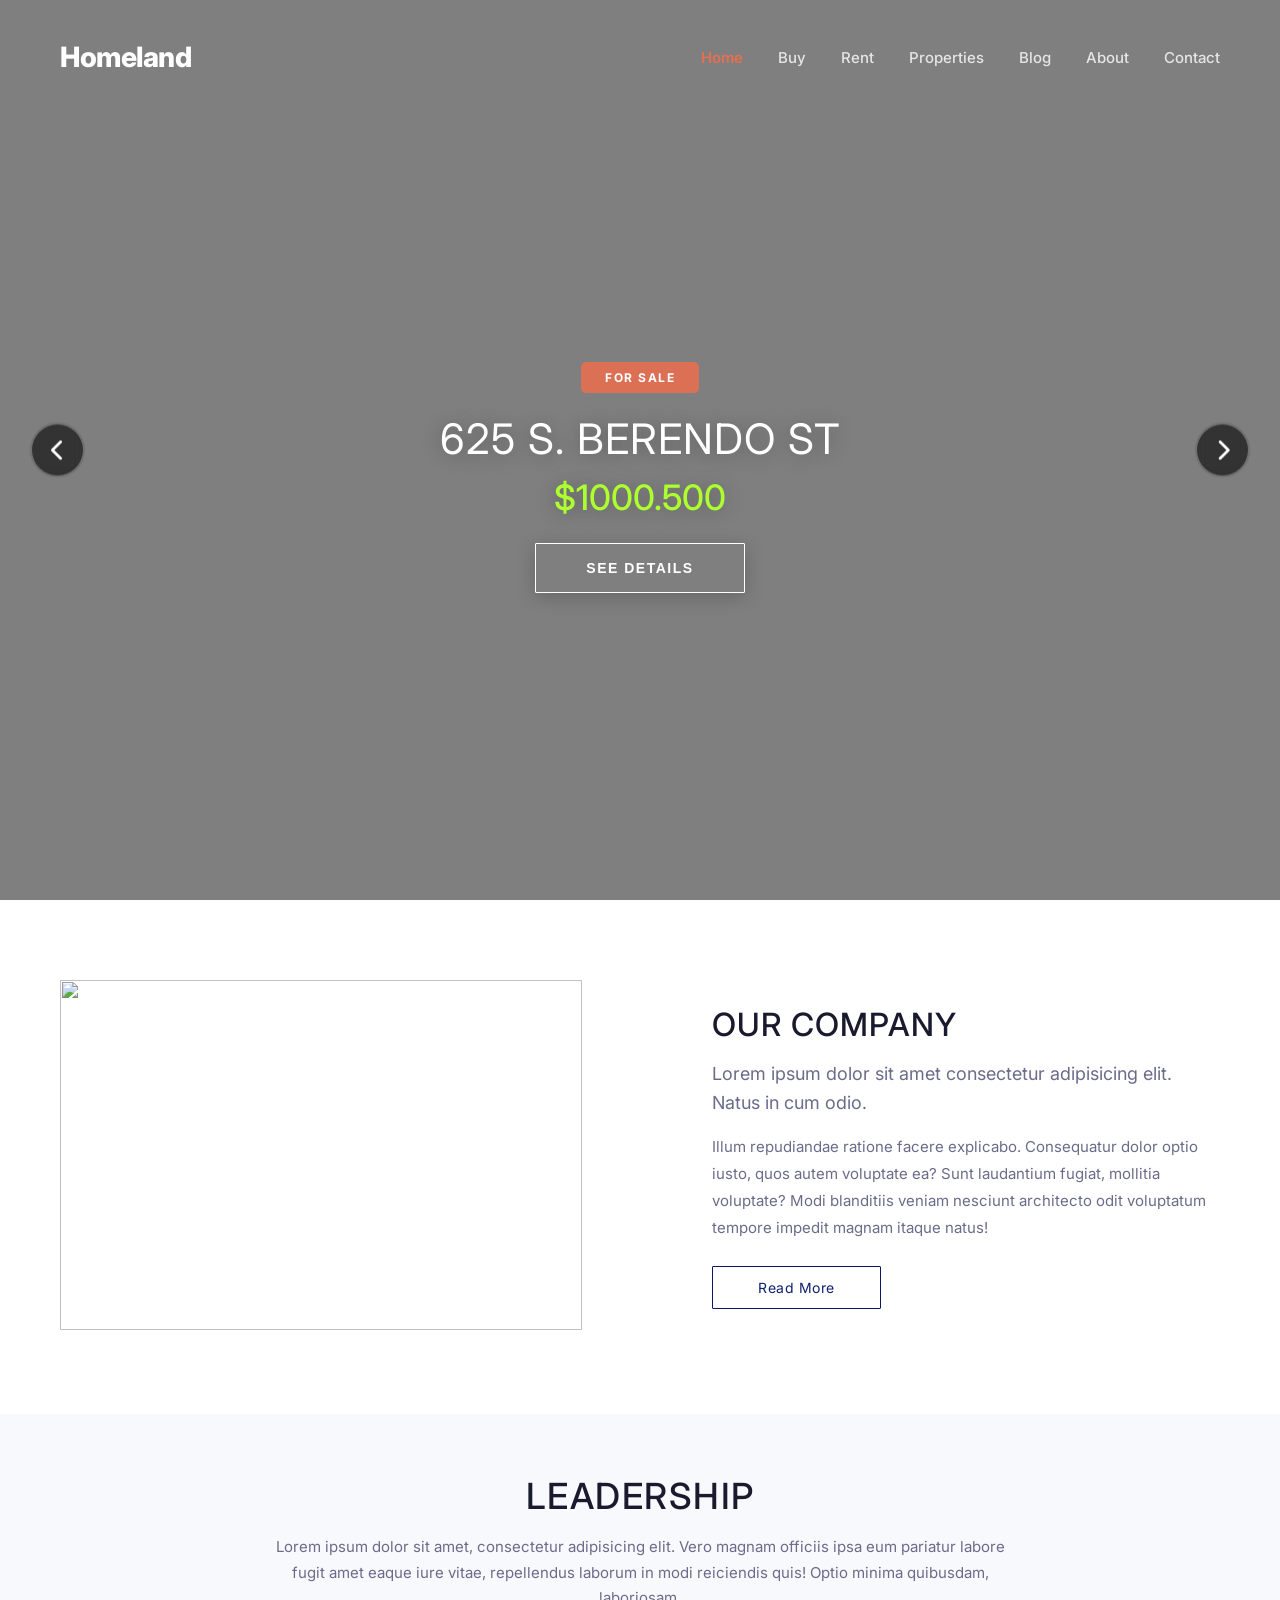
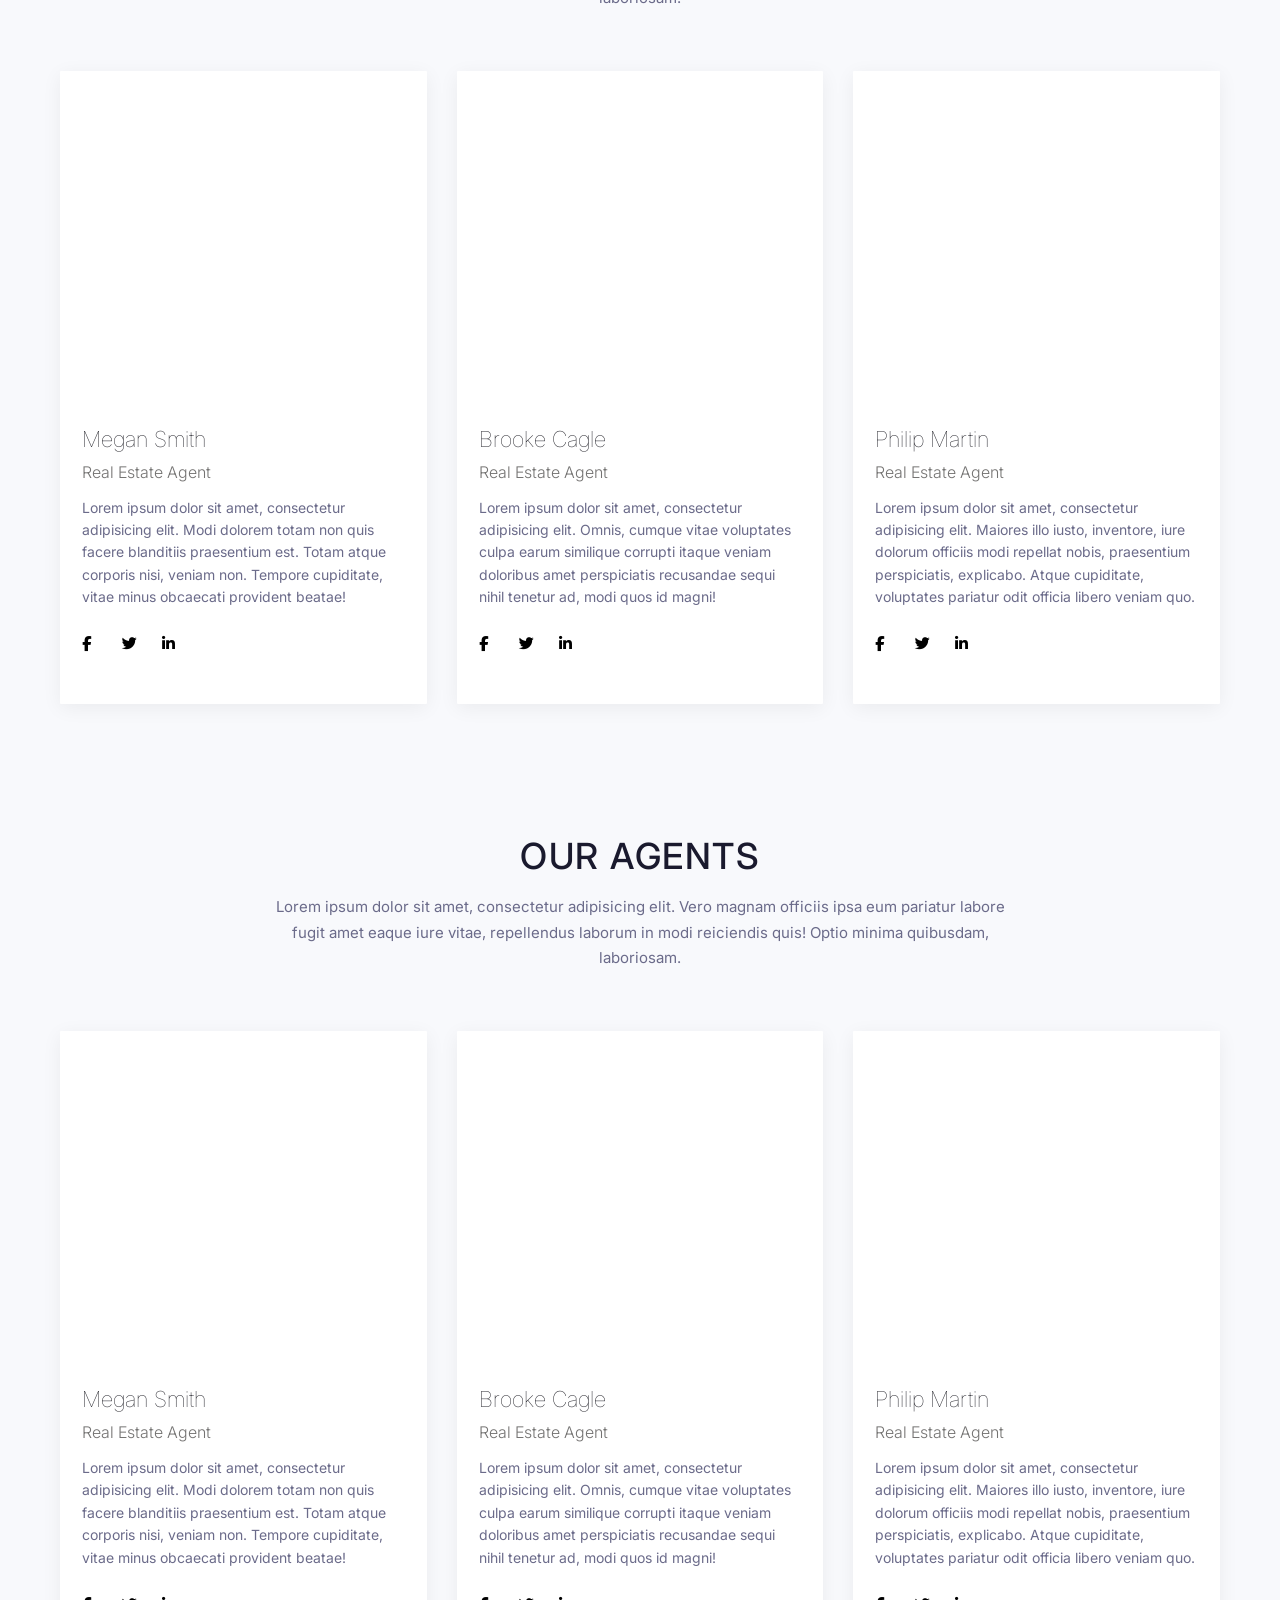
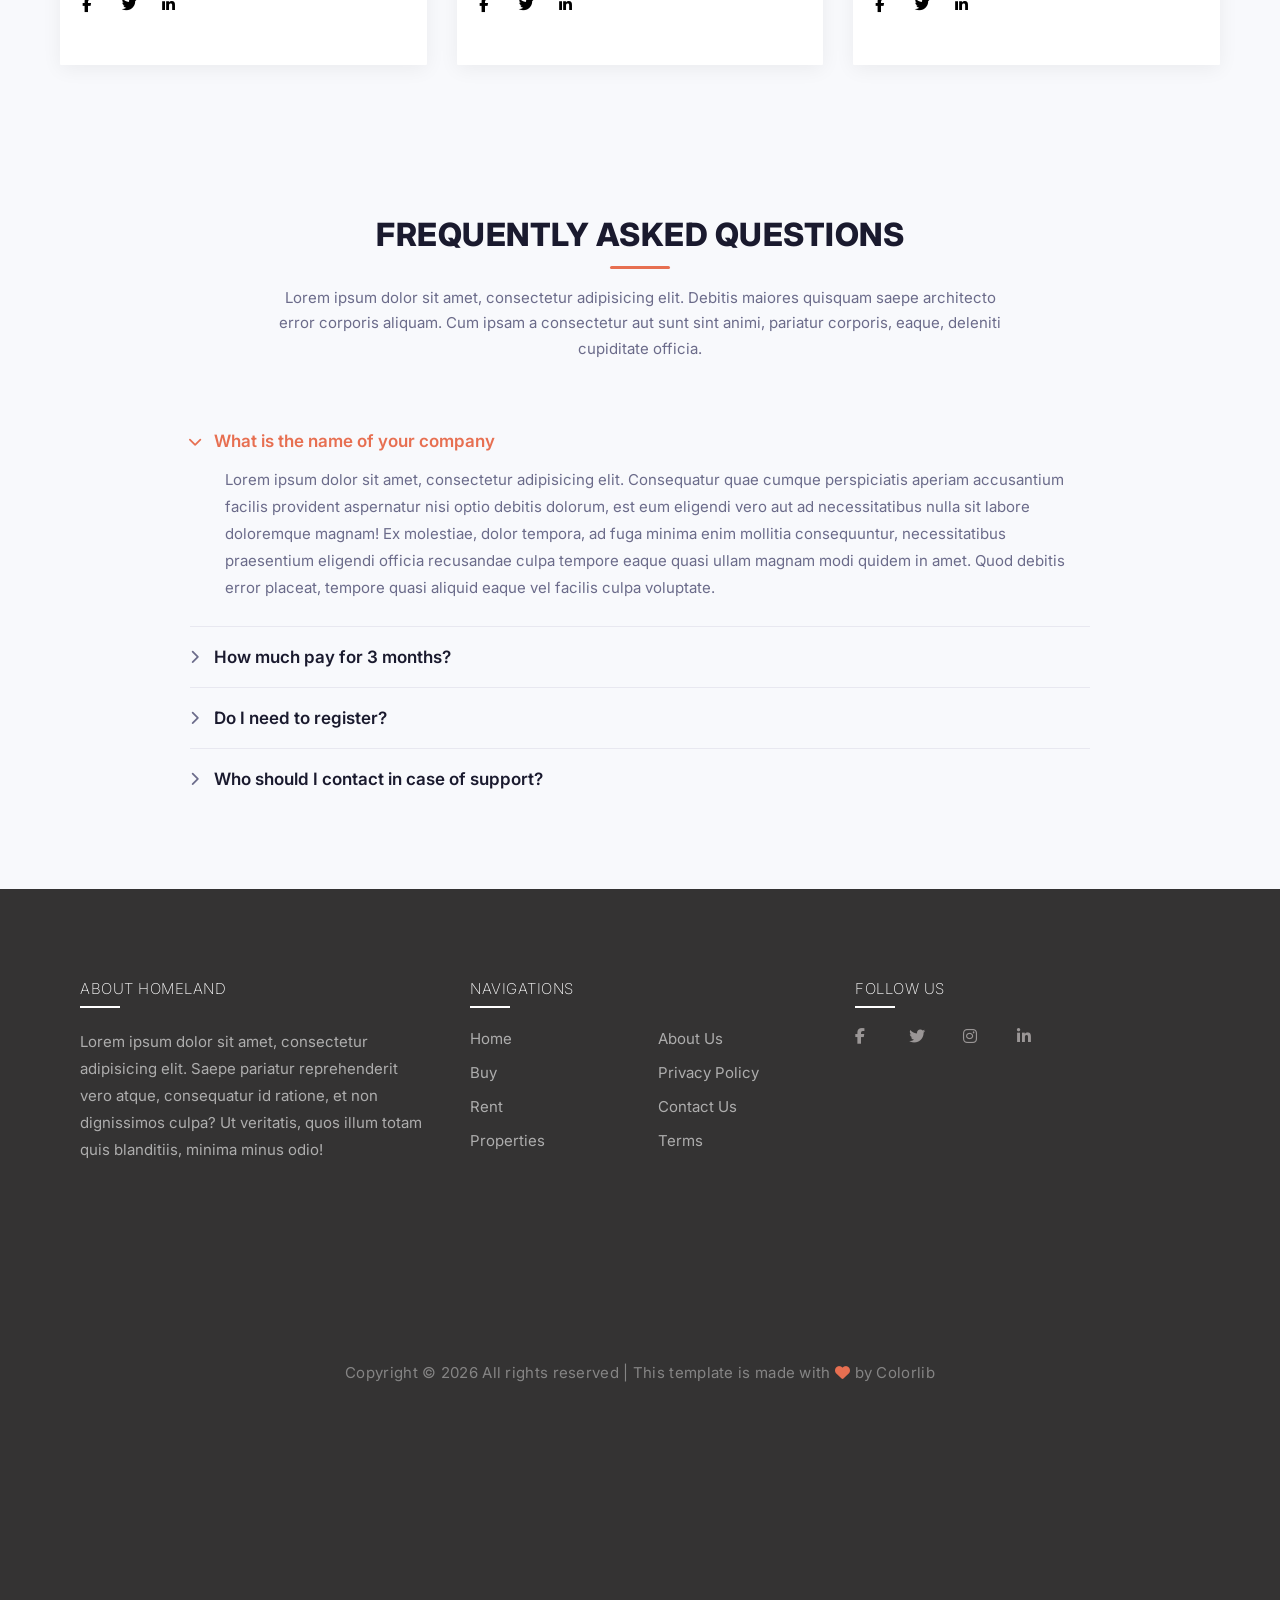
==== about.html @ 422b9abf "add more sections" ====
<!DOCTYPE html>
<html lang="en">

<head>
    <meta charset="UTF-8" />
    <meta name="viewport" content="width=device-width, initial-scale=1.0" />
    <title>Homeland</title>
    <!-- Font Awesome -->
    <link rel="stylesheet" href="https://cdnjs.cloudflare.com/ajax/libs/font-awesome/6.5.0/css/all.min.css" />
    <!-- Google Fonts -->
    <link href="https://fonts.googleapis.com/css2?family=Inter:wght@400;500;600;700;800;900&display=swap"
        rel="stylesheet" />
    <link rel="stylesheet" href="homeland.css" />
</head>

<body>

    <!-- ===== HERO SECTION WITH BACKGROUND IMAGE ===== -->
    <section class="hero-section" id="heroSection">
        <!-- Navigation -->
        <header>
            <div class="logo">Homeland</div>
            <nav>
                <a href="index.html" class="active">Home</a>
                <a href="buy.html">Buy</a>
                <a href="rent.html">Rent</a>
                <a href="properties.html">Properties</a>
                <a href="blog.html">Blog</a>
                <a href="about.html">About</a>
                <a href="contact.html">Contact</a>
            </nav>
        </header>

        <!-- Property Details - Centered on Image -->
        <div class="hero-content">
            <div class="property-details">
                <div class="property-tag for-sale" id="propertyTag">FOR SALE</div>
                <h2 class="property-address" id="propertyAddress">625 S. BERENDO ST</h2>
                <div class="property-price" id="propertyPrice">$1000.500</div>
                <button class="btn-detail">SEE DETAILS</button>
            </div>
        </div>

        <!-- Navigation Arrows -->
        <button class="arrow-btn left-arrow" id="prevBtn">
            <i class="fa-solid fa-chevron-left"></i>
        </button>
        <button class="arrow-btn right-arrow" id="nextBtn">
            <i class="fa-solid fa-chevron-right"></i>
        </button>
    </section>

    <!-- ===== OUR COMPANY SECTION ===== -->
    <section class="company-section">
        <div class="company-container">
            <div class="company-wrapper">
                <!-- Left Side - Image -->
                <div class="company-image">
                    <img src="https://preview.colorlib.com/theme/homeland/images/about.jpg">
                </div>

                <!-- Right Side - Content -->
                <div class="company-content">
                    <h2>OUR COMPANY</h2>
                    <p class="company-subtext">Lorem ipsum dolor sit amet consectetur adipisicing elit. Natus in cum
                        odio.</p>
                    <p class="company-description">Illum repudiandae ratione facere explicabo. Consequatur dolor optio
                        iusto, quos autem voluptate ea? Sunt laudantium fugiat, mollitia voluptate? Modi blanditiis
                        veniam nesciunt architecto odit voluptatum tempore impedit magnam itaque natus!</p>
                    <a href="#" class="read-more-btn">Read More</a>
                </div>
            </div>
        </div>
    </section>

    <!-- ===== OUR AGENTS SECTION ===== -->
    <section class="agents-section">
        <div class="agents-container">
            <div class="agents-header">
                <h2>LEADERSHIP</h2>
                <p>Lorem ipsum dolor sit amet, consectetur adipisicing elit. Vero magnam officiis ipsa eum pariatur
                    labore fugit amet eaque iure vitae, repellendus laborum in modi reiciendis quis! Optio minima
                    quibusdam, laboriosam.</p>
            </div>

            <div class="agents-grid">
                <!-- Agent 1 - Megan Smith -->
                <div class="agent-card">
                    <div class="agent-image"
                        style="background-image: url('https://preview.colorlib.com/theme/homeland/images/person_1.jpg');">
                    </div>
                    <div class="agent-info">
                        <h3>Megan Smith</h3>
                        <p class="agent-title">Real Estate Agent</p>
                        <p class="agent-description">Lorem ipsum dolor sit amet, consectetur adipisicing elit. Modi
                            dolorem totam non quis facere blanditiis praesentium est. Totam atque corporis nisi, veniam
                            non. Tempore cupiditate, vitae minus obcaecati provident beatae!</p>
                        <div class="agent-social">
                            <a href="#"><i class="fa-brands fa-facebook-f"></i></a>
                            <a href="#"><i class="fa-brands fa-twitter"></i></a>
                            <a href="#"><i class="fa-brands fa-linkedin-in"></i></a>

                        </div>
                    </div>
                </div>

                <!-- Agent 2 - Brooke Cagle -->
                <div class="agent-card">
                    <div class="agent-image"
                        style="background-image: url('https://preview.colorlib.com/theme/homeland/images/person_2.jpg');">
                    </div>
                    <div class="agent-info">
                        <h3>Brooke Cagle</h3>
                        <p class="agent-title">Real Estate Agent</p>
                        <p class="agent-description">Lorem ipsum dolor sit amet, consectetur adipisicing elit. Omnis,
                            cumque vitae voluptates culpa earum similique corrupti itaque veniam doloribus amet
                            perspiciatis recusandae sequi nihil tenetur ad, modi quos id magni!</p>
                        <div class="agent-social">
                            <a href="#"><i class="fa-brands fa-facebook-f"></i></a>
                            <a href="#"><i class="fa-brands fa-twitter"></i></a>
                            <a href="#"><i class="fa-brands fa-linkedin-in"></i></a>

                        </div>
                    </div>
                </div>

                <!-- Agent 3 - Philip Martin -->
                <div class="agent-card">
                    <div class="agent-image"
                        style="background-image: url('https://preview.colorlib.com/theme/homeland/images/person_3.jpg');">
                    </div>
                    <div class="agent-info">
                        <h3>Philip Martin</h3>
                        <p class="agent-title">Real Estate Agent</p>
                        <p class="agent-description">Lorem ipsum dolor sit amet, consectetur adipisicing elit. Maiores
                            illo iusto, inventore, iure dolorum officiis modi repellat nobis, praesentium perspiciatis,
                            explicabo. Atque cupiditate, voluptates pariatur odit officia libero veniam quo.</p>
                        <div class="agent-social">
                            <a href="#"><i class="fa-brands fa-facebook-f"></i></a>
                            <a href="#"><i class="fa-brands fa-twitter"></i></a>
                            <a href="#"><i class="fa-brands fa-linkedin-in"></i></a>

                        </div>
                    </div>
                </div>
            </div>
        </div>
    </section>


    <!-- ===== OUR AGENTS SECTION ===== -->
    <section class="agents-section">
        <div class="agents-container">
            <div class="agents-header">
                <h2>OUR AGENTS</h2>
                <p>Lorem ipsum dolor sit amet, consectetur adipisicing elit. Vero magnam officiis ipsa eum pariatur
                    labore fugit amet eaque iure vitae, repellendus laborum in modi reiciendis quis! Optio minima
                    quibusdam, laboriosam.</p>
            </div>

            <div class="agents-grid">
                <!-- Agent 1 - Megan Smith -->
                <div class="agent-card">
                    <div class="agent-image"
                        style="background-image: url('https://preview.colorlib.com/theme/homeland/images/person_4.jpg');">
                    </div>
                    <div class="agent-info">
                        <h3>Megan Smith</h3>
                        <p class="agent-title">Real Estate Agent</p>
                        <p class="agent-description">Lorem ipsum dolor sit amet, consectetur adipisicing elit. Modi
                            dolorem totam non quis facere blanditiis praesentium est. Totam atque corporis nisi, veniam
                            non. Tempore cupiditate, vitae minus obcaecati provident beatae!</p>
                        <div class="agent-social">
                            <a href="#"><i class="fa-brands fa-facebook-f"></i></a>
                            <a href="#"><i class="fa-brands fa-twitter"></i></a>
                            <a href="#"><i class="fa-brands fa-linkedin-in"></i></a>

                        </div>
                    </div>
                </div>

                <!-- Agent 2 - Brooke Cagle -->
                <div class="agent-card">
                    <div class="agent-image"
                        style="background-image: url('https://preview.colorlib.com/theme/homeland/images/person_5.jpg');">
                    </div>
                    <div class="agent-info">
                        <h3>Brooke Cagle</h3>
                        <p class="agent-title">Real Estate Agent</p>
                        <p class="agent-description">Lorem ipsum dolor sit amet, consectetur adipisicing elit. Omnis,
                            cumque vitae voluptates culpa earum similique corrupti itaque veniam doloribus amet
                            perspiciatis recusandae sequi nihil tenetur ad, modi quos id magni!</p>
                        <div class="agent-social">
                            <a href="#"><i class="fa-brands fa-facebook-f"></i></a>
                            <a href="#"><i class="fa-brands fa-twitter"></i></a>
                            <a href="#"><i class="fa-brands fa-linkedin-in"></i></a>

                        </div>
                    </div>
                </div>

                <!-- Agent 3 - Philip Martin -->
                <div class="agent-card">
                    <div class="agent-image"
                        style="background-image: url('https://preview.colorlib.com/theme/homeland/images/person_2.jpg');">
                    </div>
                    <div class="agent-info">
                        <h3>Philip Martin</h3>
                        <p class="agent-title">Real Estate Agent</p>
                        <p class="agent-description">Lorem ipsum dolor sit amet, consectetur adipisicing elit. Maiores
                            illo iusto, inventore, iure dolorum officiis modi repellat nobis, praesentium perspiciatis,
                            explicabo. Atque cupiditate, voluptates pariatur odit officia libero veniam quo.</p>
                        <div class="agent-social">
                            <a href="#"><i class="fa-brands fa-facebook-f"></i></a>
                            <a href="#"><i class="fa-brands fa-twitter"></i></a>
                            <a href="#"><i class="fa-brands fa-linkedin-in"></i></a>

                        </div>
                    </div>
                </div>
            </div>
        </div>
    </section>

    <!-- ===== FAQ SECTION ===== -->
<section class="faq-section">
    <div class="faq-container">
        <div class="faq-header">
            <h2>FREQUENTLY ASKED QUESTIONS</h2>
            <p>Lorem ipsum dolor sit amet, consectetur adipisicing elit. Debitis maiores quisquam saepe architecto error corporis aliquam. Cum ipsam a consectetur aut sunt sint animi, pariatur corporis, eaque, deleniti cupiditate officia.</p>
        </div>

        <div class="faq-content">
            <!-- FAQ Item 1 -->
            <div class="faq-item active">
                <div class="faq-question" onclick="toggleFAQ(this)">
                    <span class="faq-icon"><i class="fa-solid fa-chevron-right"></i></span>
                    <h3>What is the name of your company</h3>
                </div>
                <div class="faq-answer">
                    <p>Lorem ipsum dolor sit amet, consectetur adipisicing elit. Consequatur quae cumque perspiciatis aperiam accusantium facilis provident aspernatur nisi optio debitis dolorum, est eum eligendi vero aut ad necessitatibus nulla sit labore doloremque magnam! Ex molestiae, dolor tempora, ad fuga minima enim mollitia consequuntur, necessitatibus praesentium eligendi officia recusandae culpa tempore eaque quasi ullam magnam modi quidem in amet. Quod debitis error placeat, tempore quasi aliquid eaque vel facilis culpa voluptate.</p>
                </div>
            </div>

            <!-- FAQ Item 2 -->
            <div class="faq-item">
                <div class="faq-question" onclick="toggleFAQ(this)">
                    <span class="faq-icon"><i class="fa-solid fa-chevron-right"></i></span>
                    <h3>How much pay for 3 months?</h3>
                </div>
                <div class="faq-answer">
                    <p>Lorem ipsum dolor sit amet, consectetur adipisicing elit. Consequatur quae cumque perspiciatis aperiam accusantium facilis provident aspernatur nisi optio debitis dolorum, est eum eligendi vero aut ad necessitatibus nulla sit labore doloremque magnam!</p>
                </div>
            </div>

            <!-- FAQ Item 3 -->
            <div class="faq-item">
                <div class="faq-question" onclick="toggleFAQ(this)">
                    <span class="faq-icon"><i class="fa-solid fa-chevron-right"></i></span>
                    <h3>Do I need to register?</h3>
                </div>
                <div class="faq-answer">
                    <p>Lorem ipsum dolor sit amet, consectetur adipisicing elit. Consequatur quae cumque perspiciatis aperiam accusantium facilis provident aspernatur nisi optio debitis dolorum, est eum eligendi vero aut ad necessitatibus nulla sit labore doloremque magnam!</p>
                </div>
            </div>

            <!-- FAQ Item 4 -->
            <div class="faq-item">
                <div class="faq-question" onclick="toggleFAQ(this)">
                    <span class="faq-icon"><i class="fa-solid fa-chevron-right"></i></span>
                    <h3>Who should I contact in case of support?</h3>
                </div>
                <div class="faq-answer">
                    <p>Lorem ipsum dolor sit amet, consectetur adipisicing elit. Consequatur quae cumque perspiciatis aperiam accusantium facilis provident aspernatur nisi optio debitis dolorum, est eum eligendi vero aut ad necessitatibus nulla sit labore doloremque magnam!</p>
                </div>
            </div>
        </div>
    </div>
</section>

    <!-- ===== FOOTER SECTION ===== -->
    <footer class="footer-section">
        <div class="footer-container">
            <div class="footer-grid">
                <!-- Column 1 - ABOUT HOMELAND -->
                <div class="footer-col">
                    <h3>ABOUT HOMELAND</h3>
                    <div class="heading-line"></div>
                    <p>Lorem ipsum dolor sit amet, consectetur<br>
                        adipisicing elit. Saepe pariatur reprehenderit<br>
                        vero atque, consequatur id ratione, et non<br>
                        dignissimos culpa? Ut veritatis, quos illum totam<br>
                        quis blanditiis, minima minus odio!</p>
                </div>

                <!-- Column 2 - NAVIGATIONS -->
                <div class="footer-col">
                    <h3>NAVIGATIONS</h3>
                    <div class="heading-line"></div>
                    <ul class="footer-links">
                        <li><a href="#">Home</a></li>
                        <li><a href="#">About Us</a></li>
                        <li><a href="#">Buy</a></li>
                        <li><a href="#">Privacy Policy</a></li>
                        <li><a href="#">Rent</a></li>
                        <li><a href="#">Contact Us</a></li>
                        <li><a href="#">Properties</a></li>
                        <li><a href="#">Terms</a></li>
                    </ul>
                </div>

                <!-- Column 3 - FOLLOW US -->
                <div class="footer-col">
                    <h3>FOLLOW US</h3>
                    <div class="heading-line"></div>
                    <div class="footer-social">
                        <a href="#"><i class="fa-brands fa-facebook-f"></i></a>
                        <a href="#"><i class="fa-brands fa-twitter"></i></a>
                        <a href="#"><i class="fa-brands fa-instagram"></i></a>
                        <a href="#"><i class="fa-brands fa-linkedin-in"></i></a>
                    </div>
                </div>
            </div>

            <!-- Copyright -->
            <div class="footer-bottom">
                <p>Copyright &copy; 2026 All rights reserved | This template is made with <i
                        class="fa-solid fa-heart"></i> by Colorlib</p>
            </div>
        </div>
    </footer>

    <script src="homeland.js"></script>
</body>

</html>
---- homeland.css ----
/* ===== RESET ===== */
* {
    margin: 0;
    padding: 0;
    box-sizing: border-box;
}

body {
    font-family: 'Inter', sans-serif;
    color: #ffffff;
    overflow-x: hidden;
}

/* ===== HERO SECTION ===== */
.hero-section {
    width: 100%;
    min-height: 100vh;
    background-image: url('https://images.unsplash.com/photo-1600585154340-be6161a56a0c?w=1600&h=900&fit=crop');
    background-size: cover;
    background-position: center;
    background-repeat: no-repeat;
    position: relative;
    display: flex;
    flex-direction: column;
    padding: 30px 60px;
}

/* Dark overlay for better text visibility */
.hero-section::before {
    content: '';
    position: absolute;
    top: 0;
    left: 0;
    right: 0;
    bottom: 0;
    background: rgba(0, 0, 0, 0.5);
    z-index: 1;
}

/* ===== HEADER / NAVIGATION ===== */
header {
    display: flex;
    justify-content: space-between;
    align-items: center;
    position: relative;
    z-index: 2;
    padding: 10px 0;
}

.logo {
    font-size: 28px;
    font-weight: 800;
    color: #ffffff;
    letter-spacing: -0.5px;
}

nav {
    display: flex;
    gap: 35px;
}

nav a {
    text-decoration: none;
    color: #ffffff;
    font-size: 15px;
    font-weight: 500;
    transition: 0.3s;
    opacity: 0.8;
}

nav a:hover {
    opacity: 1;
    color: #e76f51;
}

nav a.active {
    opacity: 1;
    color: #e76f51;
    font-weight: 600;
}

/* ===== HERO CONTENT - Centered on Image ===== */
.hero-content {
    flex: 1;
    display: flex;
    align-items: center;
    justify-content: center;
    position: relative;
    z-index: 2;
    text-align: center;
}

.property-details {
    max-width: 700px;
    width: 100%;
    padding: 20px;
    animation: fadeInUp 0.6s ease-out;
}

@keyframes fadeInUp {
    from {
        opacity: 0;
        transform: translateY(30px);
    }
    to {
        opacity: 1;
        transform: translateY(0);
    }
}

.property-tag {
    display: inline-block;
    font-size: 12px;
    font-weight: 700;
    padding: 8px 24px;
    border-radius: 5px;
    letter-spacing: 1.5px;
    text-transform: uppercase;
    margin-bottom: 20px;
    background: rgba(231, 111, 81, 0.9);
    color: #ffffff;
}

.property-tag.for-sale {
    background: rgba(231, 111, 81, 0.9);
}

.property-tag.for-rent {
    background: rgba(42, 157, 143, 0.9);
}

.property-tag.foreclosure {
    background: rgba(230, 57, 70, 0.9);
}

.property-address {
    font-size: 42px;
    font-weight: 400;
    color: #ffffff;
    margin-bottom: 12px;
    letter-spacing: 1px;
    text-shadow: 0 2px 20px rgba(0, 0, 0, 0.3);
}

.property-description {
    font-size: 18px;
    color: rgba(255, 255, 255, 0.9);
    margin-bottom: 20px;
    font-weight: 400;
    text-shadow: 0 2px 10px rgba(0, 0, 0, 0.3);
}

.property-price {
    font-size: 35px;
    font-weight: 500;
    color: greenyellow;
    margin-bottom: 25px;
    text-shadow: 0 2px 20px rgba(0, 0, 0, 0.3);
}

.property-price .original-price {
    font-size: 22px;
    font-weight: 400;
    color: rgba(255, 255, 255, 0.6);
    text-decoration: line-through;
    margin-left: 12px;
}

.btn-detail {
    padding: 16px 50px;
    background: none;
    border: 1px solid white;
    border-radius: 1px;
    font-weight: 700;
    font-size: 14px;
    color: white;
    cursor: pointer;
    transition: 0.3s;
    letter-spacing: 1.5px;
    box-shadow: 0 4px 20px rgba(0, 0, 0, 0.2);
}

.btn-detail:hover {
    background: white;
    color: black;
    transform: scale(1.05);
    box-shadow: 0 6px 30px rgba(231, 111, 81, 0.4);
}

/* ===== ARROW BUTTONS ===== */
.arrow-btn {
    position: absolute;
    top: 50%;
    transform: translateY(-50%);
    z-index: 10;
    width: 55px;
    height: 55px;
    border-radius: 50%;
    border: 2px solid rgba(255, 255, 255, 0.3);
    background: rgba(0, 0, 0, 0.6);
    color: #ffffff;
    font-size: 22px;
    cursor: pointer;
    transition: 0.3s;
    display: flex;
    align-items: center;
    justify-content: center;
    backdrop-filter: blur(5px);
}

.arrow-btn:hover {
    background: rgba(0, 0, 0, 0.9);
    border-color: rgba(255, 255, 255, 0.8);
    transform: translateY(-50%) scale(1.1);
}

.arrow-btn.left-arrow {
    left: 30px;
}

.arrow-btn.right-arrow {
    right: 30px;
}

/* ===== RESPONSIVE DESIGN ===== */
@media (max-width: 1024px) {
    .hero-section {
        padding: 20px 40px;
    }
    nav {
        gap: 25px;
        font-size: 14px;
    }
    .property-address {
        font-size: 36px;
    }
    .property-price {
        font-size: 32px;
    }
}

@media (max-width: 768px) {
    .hero-section {
        padding: 15px 20px;
        min-height: 100vh;
    }

    header {
        flex-direction: column;
        align-items: flex-start;
        gap: 15px;
    }

    nav {
        flex-wrap: wrap;
        gap: 12px 20px;
        font-size: 13px;
    }

    .logo {
        font-size: 24px;
    }

    .property-address {
        font-size: 28px;
    }

    .property-description {
        font-size: 16px;
    }

    .property-price {
        font-size: 28px;
    }

    .btn-detail {
        padding: 14px 40px;
        font-size: 13px;
    }

    .arrow-btn {
        width: 45px;
        height: 45px;
        font-size: 18px;
    }

    .arrow-btn.left-arrow {
        left: 15px;
    }

    .arrow-btn.right-arrow {
        right: 15px;
    }
}

@media (max-width: 480px) {
    .hero-section {
        padding: 10px 15px;
        min-height: 100vh;
    }

    nav {
        gap: 8px 15px;
        font-size: 12px;
    }

    .logo {
        font-size: 20px;
    }

    .property-address {
        font-size: 22px;
    }

    .property-description {
        font-size: 14px;
    }

    .property-price {
        font-size: 24px;
    }

    .property-price .original-price {
        font-size: 16px;
    }

    .btn-detail {
        padding: 12px 30px;
        font-size: 12px;
    }

    .arrow-btn {
        width: 38px;
        height: 38px;
        font-size: 15px;
    }

    .arrow-btn.left-arrow {
        left: 10px;
    }

    .arrow-btn.right-arrow {
        right: 10px;
    }

    .property-tag {
        font-size: 10px;
        padding: 6px 18px;
    }
}

/* ===== LISTING TYPES SECTION ===== */
.listing-section {
    position: relative;
    width: 100%;
    padding: 0 60px 60px 60px;
    margin-top: -60px;
    z-index: 5;
}

.listing-container {
    background: #304d6d;
    border-radius: 2px;
    padding: 55px 40px 50px 40px;
    box-shadow: 0 8px 40px rgba(0, 0, 0, 0.08);
    max-width: 1200px;
    margin: 0 auto;
}

/* Header */
.listing-header h2 {
    font-size: 24px;
    font-weight: 800;
    color: #1a1a2e;
    margin-bottom: 20px;
    letter-spacing: 0.5px;
}

/* Filters Row */
.listing-filters {
    display: flex;
    flex-wrap: wrap;
    align-items: flex-end;
    gap: 15px 25px;
}

.filter-group {
    display: flex;
    flex-direction: column;
    gap: 5px;
    flex: 1;
    min-width: 140px;
}

.filter-group label {
    font-size: 11px;
    font-weight: 700;
    color: #ffffff;
    letter-spacing: 1px;
    opacity: 0.8;
}

.filter-group select {
    border: 1px solid rgba(255, 255, 255, 0.2);
    border-radius: 1px;
    padding: 11px 16px;
    font-family: 'Inter', sans-serif;
    font-size: 14px;
    font-weight: 500;
    color: #1a1a2e;
    background: #ffffff;
    cursor: pointer;
    outline: none;
    transition: 0.3s;
    appearance: none;
    background-image: url("data:image/svg+xml,%3Csvg xmlns='http://www.w3.org/2000/svg' width='12' height='12' viewBox='0 0 12 12'%3E%3Cpath fill='%236b6b8a' d='M6 8L1 3h10z'/%3E%3C/svg%3E");
    background-repeat: no-repeat;
    background-position: right 14px center;
}

.filter-group select:hover {
    border-color: rgba(255, 255, 255, 0.4);
}

.filter-group select option {
    color: #1a1a2e;
}

/* Search Button */
.search-btn {
    background: rgb(134, 200, 35);
    color: #ffffff;
    border: none;
    padding: 11px 85px;
    border-radius: 1px;
    font-weight: 700;
    font-size: 14px;
    cursor: pointer;
    transition: 0.3s;
    letter-spacing: 0.5px;
    min-width: 110px;
    height: 46px;
}

.search-btn:hover {
    background: #d45a3a;
}

/* ===== BOTTOM ROW - Outside the box ===== */
.listing-bottom {
    display: flex;
    justify-content: space-between;
    align-items: center;
    flex-wrap: wrap;
    gap: 15px;
    max-width: 1200px;
    margin: 1px auto 0 auto;
    padding: 15px 40px 0 40px;
}

/* ===== LEFT SIDE - LAYOUT BUTTONS ===== */
.listing-layout {
    display: flex;
    gap: 8px;
}

.layout-btn {
    width: 28px;
    height: 28px;
    border: none;
    border-radius: 1px;
    background: transparent;
    color: #8a8aa8;
    font-size: 20px;
    cursor: pointer;
    transition: 0.3s;
    display: flex;
    align-items: center;
    justify-content: center;
}

.layout-btn:hover {
    /* border-color: #e76f51; */
    color: black;
}

.layout-btn.active {
    /* background: none; */
    color: black;
    /* border-color: none; */
}

/* ===== RIGHT SIDE - TABS + SORT ===== */
.listing-right {
    display: flex;
    align-items: center;
    gap: 20px;
    flex-wrap: wrap;
}

/* Tabs */
.listing-tabs {
    display: flex;
    gap: 8px;
}
.tab-btn {
    padding: 6px 24px 6px 18px;
    border: none;
    border-radius: 0;
    background: transparent;
    font-family: 'Inter', sans-serif;
    font-size: 13px;
    font-weight: 600;
    color: #6b6b8a;
    cursor: pointer;
    transition: 0.3s;
    position: relative;
}

/* Vertical line on the left side */
.tab-btn::before {
    content: '';
    position: absolute;
    right: 0;
    top: 50%;
    transform: translateY(-50%);
    width: 1px;
    height: 16px;
    background: #d0d0dd;
    border-radius: 1px;
    transition: 0.3s;
}

/* Sort */
.listing-sort {
    display: flex;
    align-items: center;
    gap: 12px;
}

.listing-sort span {
    font-size: 13px;
    font-weight: 500;
    color: #6b6b8a;
}

.listing-sort select {
    border: 1px solid #c5c5ca;
    border-radius: 1px;
    padding: 6px 30px 6px 14px;
    font-family: 'Inter', sans-serif;
    font-size: 13px;
    font-weight: 500;
    color: #1a1a2e;
    background: #ffffff;
    cursor: pointer;
    outline: none;
    appearance: none;
    background-image: url("data:image/svg+xml,%3Csvg xmlns='http://www.w3.org/2000/svg' width='10' height='10' viewBox='0 0 10 10'%3E%3Cpath fill='%236b6b8a' d='M5 7L1 3h8z'/%3E%3C/svg%3E");
    background-repeat: no-repeat;
    background-position: right 10px center;
}

/* ===== RESPONSIVE ===== */
@media (max-width: 1024px) {
    .listing-section {
        padding: 0 30px 40px 30px;
        margin-top: -40px;
    }
    .listing-container {
        padding: 30px 25px;
    }
    .listing-bottom {
        padding: 15px 25px 0 25px;
    }
}

@media (max-width: 768px) {
    .listing-section {
        padding: 0 20px 30px 20px;
        margin-top: -30px;
    }
    .listing-container {
        padding: 25px 20px;
    }
    .listing-filters {
        flex-direction: column;
        align-items: stretch;
        gap: 12px;
    }
    .filter-group {
        min-width: 100%;
    }
    .search-btn {
        width: 100%;
        height: 44px;
    }
    .listing-bottom {
        flex-direction: column;
        align-items: stretch;
        gap: 15px;
        padding: 15px 20px 0 20px;
        margin-top: 1px;
    }
    .listing-layout {
        justify-content: center;
    }
    .listing-right {
        flex-direction: column;
        align-items: center;
        gap: 12px;
        width: 100%;
    }
    .listing-tabs {
        width: 100%;
        justify-content: center;
    }
    .tab-btn {
        flex: 1;
        text-align: center;
        padding: 6px 15px;
        font-size: 12px;
    }
    .listing-sort {
        width: 100%;
        justify-content: center;
    }
}

@media (max-width: 480px) {
    .listing-section {
        padding: 0 15px 20px 15px;
        margin-top: -20px;
    }
    .listing-container {
        padding: 20px 15px;
        border-radius: 15px;
    }
    .filter-group select {
        padding: 9px 14px;
        font-size: 13px;
    }
    .search-btn {
        padding: 10px 20px;
        font-size: 13px;
        height: 42px;
    }
    .listing-bottom {
        padding: 15px 15px 0 15px;
    }
    .tab-btn {
        padding: 5px 12px;
        font-size: 11px;
    }
    .listing-sort select {
        font-size: 12px;
        padding: 5px 25px 5px 12px;
    }
    .layout-btn {
        width: 32px;
        height: 32px;
        font-size: 13px;
    }
}

/* ===== PROPERTY CARDS SECTION ===== */
.property-cards-section {
    width: 100%;
    padding: 40px 60px 60px 60px;
    background: #f8f9fc;
}

.property-cards-container {
    max-width: 1200px;
    margin: 0 auto;
    display: grid;
    grid-template-columns: repeat(3, 1fr);
    gap: 30px;
}

/* ===== INDIVIDUAL PROPERTY CARD ===== */
.property-card {
    background: #ffffff;
    border-radius: 16px;
    overflow: hidden;
    box-shadow: 0 4px 20px rgba(0, 0, 0, 0.06);
    transition: 0.3s;
}

.property-card:hover {
    transform: translateY(-6px);
    box-shadow: 0 12px 40px rgba(0, 0, 0, 0.10);
}

/* Card Image */
.card-image {
    height: 220px;
    background-size: cover;
    background-position: center;
    position: relative;
}

.card-tags {
    position: absolute;
    top: 16px;
    left: 16px;
    display: flex;
    flex-direction: column;
    gap: 8px;
}

.card-tag {
    padding: 5px 16px;
    border-radius: 4px;
    font-size: 11px;
    font-weight: 700;
    letter-spacing: 0.5px;
    color: #ffffff;
    text-transform: uppercase;
}

.card-tag.sale {
    background: #e76f51;
}

.card-tag.rent {
    background: #2a9d8f;
}

.heart-btn {
    position: absolute;
    top: 16px;
    right: 16px;
    width: 34px;
    height: 34px;
    border-radius: 50%;
    border: none;
    background: rgba(255, 255, 255, 0.9);
    color: #e76f51;
    font-size: 15px;
    cursor: pointer;
    transition: 0.2s;
    display: flex;
    align-items: center;
    justify-content: center;
}

.heart-btn:hover {
    background: #ffffff;
    transform: scale(1.1);
}

/* Card Content */
.card-content {
    padding: 18px 20px 22px 20px;
}

.card-address {
    font-size: 18px;
    font-weight: 500;
    color: #1a1a2e;
    margin-bottom: 6px;
}

.card-location {
    font-size: 13px;
    color: #8a8aa8;
    margin-bottom: 12px;
    line-height: 1.4;
}

.card-location i {
    color: rgb(157, 155, 155);
    margin-right: 4px;
    font-size: 12px;
}

.card-price {
    font-size: 22px;
    font-weight: 500;
    color: rgb(129, 195, 31);
    margin-bottom: 14px;
}

/* Card Details */
.card-details {
    display: flex;
    gap: 30px;
    padding-top: 12px;
    border-top: 1px solid #f0f0f5;
}

.detail-item {
    display: flex;
    flex-direction: column;
    gap: 4px;
}

.detail-label {
    font-size: 11px;
    font-weight: 100;
    color: #8a8aa8;
    letter-spacing: 0.5px;
}

.detail-value {
    font-size: 18px;
    font-weight: 400;
    color: #1a1a2e;
}

.detail-value sup {
    font-size: 11px;
    font-weight: 600;
    color: #e76f51;
    top: -4px;
}

/* ===== RESPONSIVE ===== */
@media (max-width: 1024px) {
    .property-cards-section {
        padding: 30px 30px 40px 30px;
    }
    .property-cards-container {
        grid-template-columns: repeat(2, 1fr);
        gap: 25px;
    }
}

@media (max-width: 768px) {
    .property-cards-section {
        padding: 20px 20px 30px 20px;
    }
    .property-cards-container {
        grid-template-columns: 1fr;
        gap: 20px;
    }
    .card-image {
        height: 180px;
    }
    .card-address {
        font-size: 16px;
    }
    .card-price {
        font-size: 20px;
    }
    .card-details {
        gap: 20px;
    }
}

@media (max-width: 480px) {
    .property-cards-section {
        padding: 15px 15px 20px 15px;
    }
    .card-image {
        height: 160px;
    }
    .card-content {
        padding: 14px 16px 18px 16px;
    }
    .card-address {
        font-size: 15px;
    }
    .card-price {
        font-size: 18px;
    }
    .card-details {
        gap: 15px;
    }
    .detail-value {
        font-size: 14px;
    }
    .card-location {
        font-size: 12px;
    }
    .card-tags {
        gap: 5px;
    }
    .card-tag {
        font-size: 10px;
        padding: 4px 12px;
    }
}

/* ===== PAGINATION ===== */
.pagination {
    display: flex;
    justify-content: center;
    align-items: center;
    gap: 8px;
    margin-top: 40px;
    padding-top: 20px;
}

.page-btn {
    width: 40px;
    height: 40px;
    border: 1px solid #e8e8f0;
    border-radius: 50%;
    background: #ffffff;
    color: #6b6b8a;
    font-size: 14px;
    font-weight: 600;
    font-family: 'Inter', sans-serif;
    cursor: pointer;
    transition: 0.3s;
    display: flex;
    align-items: center;
    justify-content: center;
}
.page-btn-dots{
    width: 40px;
    height: 40px;
    border: none;
    border-radius: 50%;
    background: none;
    color: #6b6b8a;
    font-size: 14px;
    font-weight: 600;
    font-family: 'Inter', sans-serif;
    cursor: pointer;
    transition: 0.3s;
    display: flex;
    align-items: center;
    justify-content: center;
}

/* .page-btn:hover {
    border-color: #e76f51;
    color: #e76f51;
    background: #fff5f2;
} */

.page-btn.active {
    background: rgb(129, 195, 31);
    color: #ffffff;
    border-color: rgb(129, 195, 31);
}

.page-btn.active:hover {
    background: rgb(129, 195, 31);
    border-color: rgb(129, 195, 31);
}

/* ===== RESPONSIVE PAGINATION ===== */
@media (max-width: 768px) {
    .pagination {
        gap: 5px;
        margin-top: 30px;
        flex-wrap: wrap;
    }
    
    .page-btn {
        width: 35px;
        height: 35px;
        font-size: 12px;
    }
    
    .page-btn.next {
        width: 35px;
        height: 35px;
        font-size: 12px;
    }
}

@media (max-width: 480px) {
    .pagination {
        gap: 4px;
        margin-top: 25px;
    }
    
    .page-btn {
        width: 30px;
        height: 30px;
        font-size: 11px;
        border-radius: 6px;
    }
    
    .page-btn.next {
        width: 30px;
        height: 30px;
        font-size: 11px;
        border-radius: 6px;
    }
}

/* ===== WHY CHOOSE US SECTION ===== */
.choose-section {
    width: 100%;
    padding: 60px 60px 70px 60px;
    background: #ffffff;
}

.choose-container {
    max-width: 1200px;
    margin: 0 auto;
}

/* ===== HEADER ===== */
.choose-header {
    text-align: center;
    max-width: 750px;
    margin: 0 auto 50px auto;
}

.choose-header h2 {
    font-size: 32px;
    font-weight: 550;
    color: #1a1a2e;
    margin-bottom: 16px;
    letter-spacing: 0.5px;
}

.choose-header p {
    font-size: 15px;
    color: #6b6b8a;
    line-height: 1.7;
    margin-top: 16px;
}

/* ===== GRID ===== */
.choose-grid {
    display: grid;
    grid-template-columns: repeat(3, 1fr);
    gap: 30px;
    margin-top: 5px;
}

/* ===== CHOOSE CARD ===== */
.choose-card {
    text-align: center;
    padding: 5px 25px 30px 25px;
    border-radius: 16px;
    background: none;
    transition: 0.3s;
    /* border: 1px solid #f0f0f5; */
}
.choose-icon {
    width: 70px;
    height: 70px;
    border-radius: 50%;
    /* background: #e76f51; */
    color: rgb(22, 22, 125);
    font-size: 28px;
    display: flex;
    align-items: center;
    justify-content: center;
    margin: 0 auto 18px auto;
    transition: 0.3s;
}
.choose-card h3 {
    font-size: 22px;
    font-weight: 400;
    color: #1a1a2e;
    margin-bottom: 12px;
}

.choose-card p {
    font-size: 14px;
    color: #6b6b8a;
    line-height: 1.6;
    margin-bottom: 16px;
}

.read-more {
    display: inline-block;
    font-size: 12px;
    font-weight: 200;
    color: black;
    text-decoration: none;
    letter-spacing: 1.5px;
    transition: 0.3s;
    border-bottom: 2px solid transparent;
    padding-bottom: 2px;
}
/* ===== RESPONSIVE ===== */
@media (max-width: 1024px) {
    .choose-section {
        padding: 50px 30px 60px 30px;
    }
    .choose-grid {
        gap: 25px;
    }
}

@media (max-width: 768px) {
    .choose-section {
        padding: 40px 20px 50px 20px;
    }
    
    .choose-grid {
        grid-template-columns: 1fr;
        gap: 20px;
        max-width: 500px;
        margin: 0 auto;
    }
    
    .choose-header h2 {
        font-size: 28px;
    }
    
    .choose-header p {
        font-size: 14px;
    }
    
    .choose-card {
        padding: 30px 20px 25px 20px;
    }
}

@media (max-width: 480px) {
    .choose-section {
        padding: 30px 15px 40px 15px;
    }
    
    .choose-header h2 {
        font-size: 24px;
    }
    
    .choose-header p {
        font-size: 13px;
    }
    
    .choose-card h3 {
        font-size: 16px;
    }
    
    .choose-card p {
        font-size: 13px;
    }
    
    .choose-icon {
        width: 60px;
        height: 60px;
        font-size: 24px;
    }
}

/* ===== RECENT BLOG SECTION ===== */
.blog-section {
    width: 100%;
    padding: 100px 60px 70px 60px;
    background: #f8f9fc;
}

.blog-container {
    max-width: 1200px;
    margin: 0 auto;
}

/* ===== HEADER ===== */
.blog-header {
    text-align: center;
    max-width: 750px;
    margin: 0 auto 50px auto;
}

.blog-header h2 {
    font-size: 32px;
    font-weight: 500;
    color: #1a1a2e;
    margin-bottom: 16px;
    letter-spacing: 1.5px;
}

.blog-header p {
    font-size: 15px;
    color: #6b6b8a;
    line-height: 1.7;
    margin-top: 16px;
}

/* ===== BLOG GRID ===== */
.blog-grid {
    display: grid;
    grid-template-columns: repeat(3, 1fr);
    gap: 30px;
}

/* ===== BLOG CARD ===== */
.blog-card {
    background: #ffffff;
    border-radius: 1px;
    overflow: hidden;
    box-shadow: 0 4px 20px rgba(0, 0, 0, 0.06);
    transition: transform 0.3s, box-shadow 0.3s;
    /* Animation properties - initially hidden; */
    opacity: 0;
    transform: translateY(60px);
    transition: opacity 0.8s ease, transform 0.8s ease;
}

/* When card becomes visible */
.blog-card.show {
    opacity: 1;
    transform: translateY(0);
}

.blog-card:hover {
    transform: translateY(-6px);
    box-shadow: 0 12px 40px rgba(0, 0, 0, 0.10);
}

/* Stagger delays */
.blog-card:nth-child(1) {
    transition-delay: 0.1s;
}

.blog-card:nth-child(2) {
    transition-delay: 0.3s;
}

.blog-card:nth-child(3) {
    transition-delay: 0.5s;
}

/* Blog Image */
.blog-image {
    height: 220px;
    background-size: cover;
    background-position: center;
    position: relative;
}

/* Date Box */
.blog-date {
    position: absolute;
    bottom: 0px;
    left: 0px;
    background: #e76f51;
    color: #ffffff;
    padding: 10px 14px;
    border-radius: 8px;
    display: flex;
    flex-direction: column;
    align-items: center;
    line-height: 1.2;
    min-width: 60px;
}

.date-day {
    font-size: 14px;
    font-weight: 400;
    margin-bottom: 5px;
    color: #707072;
}

.date-month {
    font-size: 11px;
    font-weight: 700;
    text-transform: uppercase;
    letter-spacing: 0.5px;
}

.date-year {
    font-size: 10px;
    font-weight: 600;
    opacity: 0.8;
}

/* Blog Content */
.blog-content {
    padding: 20px 22px 25px 22px;
}

.blog-content h3 {
    font-size: 20px;
    font-weight: 400;
    color: #0a0aac;
    margin-bottom: 14px;
    margin-top: 6px;
    transition: 0.3s;
}

.blog-card:hover .blog-content h3 {
    color: #0b156e;
}

.blog-content p {
    font-size: 14px;
    color: #6b6b8a;
    line-height: 1.9;
    margin-bottom: 14px;
}

.blog-content .read-more {
    display: inline-block;
    font-size: 12px;
    font-weight: 700;
    color: #e76f51;
    text-decoration: none;
    letter-spacing: 0.5px;
    transition: 0.3s;
    border-bottom: 2px solid transparent;
    padding-bottom: 2px;
}

.blog-content .read-more:hover {
    color: #d45a3a;
    border-bottom-color: #e76f51;
}

/* ===== RESPONSIVE ===== */
@media (max-width: 1024px) {
    .blog-section {
        padding: 50px 30px 60px 30px;
    }
    .blog-grid {
        gap: 25px;
    }
}

@media (max-width: 768px) {
    .blog-section {
        padding: 40px 20px 50px 20px;
    }
    
    .blog-grid {
        grid-template-columns: 1fr;
        gap: 25px;
        max-width: 500px;
        margin: 0 auto;
    }
    
    .blog-header h2 {
        font-size: 28px;
    }
    
    .blog-header p {
        font-size: 14px;
    }
    
    .blog-image {
        height: 200px;
    }

    .blog-card:nth-child(1) {
        transition-delay: 0.05s;
    }
    .blog-card:nth-child(2) {
        transition-delay: 0.15s;
    }
    .blog-card:nth-child(3) {
        transition-delay: 0.25s;
    }
}

@media (max-width: 480px) {
    .blog-section {
        padding: 30px 15px 40px 15px;
    }
    
    .blog-header h2 {
        font-size: 24px;
    }
    
    .blog-header p {
        font-size: 13px;
    }
    
    .blog-content h3 {
        font-size: 15px;
    }
    
    .blog-content p {
        font-size: 13px;
    }
    
    .blog-image {
        height: 180px;
    }
    
    .date-day {
        font-size: 20px;
    }
}
/* ===== ANIMATION STYLES ===== */
.animate-on-scroll {
    opacity: 0;
    transform: translateY(60px);
    transition: opacity 0.8s cubic-bezier(0.25, 0.46, 0.45, 0.94), 
                transform 0.8s cubic-bezier(0.25, 0.46, 0.45, 0.94);
}

.animate-on-scroll.visible {
    opacity: 1;
    transform: translateY(0);
}

/* Stagger animation delays for each card */
.blog-card:nth-child(1).animate-on-scroll {
    transition-delay: 0.1s;
}

.blog-card:nth-child(2).animate-on-scroll {
    transition-delay: 0.3s;
}

.blog-card:nth-child(3).animate-on-scroll {
    transition-delay: 0.5s;
}
/* TEST - Force cards visible */
.animate-on-scroll {
    opacity: 1 !important;
    transform: translateY(0) !important;
}



/* ===== OUR AGENTS SECTION ===== */
.agents-section {
    width: 100%;
    padding: 60px 60px 70px 60px;
    background: #f8f9fc;
}

.agents-container {
    max-width: 1200px;
    margin: 0 auto;
}

/* ===== HEADER ===== */
.agents-header {
    text-align: center;
    max-width: 750px;
    margin: 0 auto 60px auto;
}

.agents-header h2 {
    font-size: 36px;
    font-weight: 500;
    color: #1a1a2e;
    margin-bottom: 16px;
    letter-spacing: 1.5px;
}

.agents-header p {
    font-size: 15px;
    color: #6b6b8a;
    line-height: 1.7;
    margin-top: 16px;
}

/* ===== AGENTS GRID ===== */
.agents-grid {
    display: grid;
    grid-template-columns: repeat(3, 1fr);
    gap: 30px;
}

/* ===== AGENT CARD ===== */
.agent-card {
    background: #ffffff;
    border-radius: 1px;
    overflow: hidden;
    box-shadow: 0 4px 20px rgba(0, 0, 0, 0.06);
    transition: 0.3s;
    text-align: left;
}

.agent-card:hover {
    transform: translateY(-6px);
    box-shadow: 0 12px 40px rgba(0, 0, 0, 0.10);
}

/* Agent Image */
.agent-image {
    height: 330px;
    background-size: cover;
    background-position: center top;
    position: relative;
}

/* Agent Info */
.agent-info {
    padding: 25px 22px 28px 22px;
}

.agent-info h3 {
    font-size: 22px;
    font-weight: 100;
    color: #1f1f26;
    margin-bottom: 10px;
}

.agent-title {
    font-size: 16px;
    font-weight: 300;
    color: #747372;
    margin-bottom: 15px;
}

.agent-description {
    font-size: 14px;
    color: #6b6b8a;
    line-height: 1.6;
    margin-bottom: 18px;
}

/* Social Icons - Below description */
.agent-social {
    display: flex;
    justify-content: left;
    /* gap: 0; */
}

.agent-social a {
    width: 40px;
    height: 40px;
    border-radius: 50%;
    background: none;
    color: black;
    padding-left: 0;
    display: flex;
    align-items: left;
    justify-content: left;
    text-decoration: none;
    margin-top: 10px;
    font-size: 15px;
    transition: 0.3s;
}
/* ===== RESPONSIVE ===== */
@media (max-width: 1024px) {
    .agents-section {
        padding: 50px 30px 60px 30px;
    }
    .agents-grid {
        gap: 25px;
    }
}

@media (max-width: 768px) {
    .agents-section {
        padding: 40px 20px 50px 20px;
    }
    
    .agents-grid {
        grid-template-columns: 1fr;
        gap: 25px;
        max-width: 400px;
        margin: 0 auto;
    }
    
    .agents-header h2 {
        font-size: 28px;
    }
    
    .agents-header p {
        font-size: 14px;
    }
    
    .agent-image {
        height: 250px;
    }
}

@media (max-width: 480px) {
    .agents-section {
        padding: 30px 15px 40px 15px;
    }
    
    .agents-header h2 {
        font-size: 24px;
    }
    
    .agents-header p {
        font-size: 13px;
    }
    
    .agent-info h3 {
        font-size: 18px;
    }
    
    .agent-description {
        font-size: 13px;
    }
    
    .agent-image {
        height: 220px;
    }
    
    .agent-social a {
        width: 36px;
        height: 36px;
        font-size: 13px;
    }
    
    .agent-social {
        gap: 10px;
    }
}

/* ===== FOOTER SECTION - Full Width ===== */
* {
    margin: 0;
    padding: 0;
    box-sizing: border-box;
}

.footer-section {
    width: 100vw;
    min-height: 110vh;
    padding: 90px 80px 40px 80px;
    background: rgb(52, 51, 51);
    color: #ffffff;
    display: flex;
    align-items: flex-start;
}

.footer-container {
    width: 100%;
    max-width: 1400px;
    margin: 0 auto;
}

/* ===== FOOTER GRID ===== */
.footer-grid {
    display: grid;
    grid-template-columns: 1fr 1fr 1fr;
    gap: 40px;
    padding-bottom: 50px;
    /* border-bottom: 1px solid rgba(255, 255, 255, 0.08); */
}

/* ===== FOOTER COLUMN ===== */
.footer-col h3 {
    font-size: 15px;
    font-weight: 200;
    color: #ffffff;
    margin-bottom: 8px;
    letter-spacing: 0.5px;
}

/* Half line below heading */
.heading-line {
    width: 40px;
    height: 2px;
    background: #ffff;
    margin-bottom: 20px;
}

.footer-col p {
    font-size: 15px;
    color: rgba(255, 255, 255, 0.6);
    line-height: 1.8;
    width: 350px;
    text-align: left;
}

/* Navigation Links - Two columns */
.footer-links {
    list-style: none;
    padding: 0;
    margin: 0;
    display: grid;
    grid-template-columns: 1fr 1fr;
    gap: 8px 30px;
    text-align: left;
}

.footer-links li {
    margin-bottom: 6px;
}

.footer-links a {
    color: rgba(255, 255, 255, 0.6);
    text-decoration: none;
    font-size: 15px;
    transition: 0.3s;
}

.footer-links a:hover {
    color: white;
}

/* Social Icons */
.footer-social {
    display: flex;
    gap: 14px;
    margin-top: 5px;
    justify-content: flex-start;
}

.footer-social a {
    width: 40px;
    height: 40px;
    border-radius: 50%;
    background: none;
    color: #9a9696;
    display: flex;
    align-items: left;
    justify-content: left;
    text-decoration: none;
    font-size: 16px;
    transition: 0.3s;
}

.footer-social a:hover {
    color: white;
}

/* ===== FOOTER BOTTOM ===== */
.footer-bottom {
    text-align: center;
    padding-top: 150px;
}

.footer-bottom p {
    font-size: 15px;
    color: rgba(255, 255, 255, 0.4);
    letter-spacing: 0.3px;
}

.footer-bottom i {
    color: #e76f51;
}

/* ===== RESPONSIVE ===== */
@media (max-width: 1024px) {
    .footer-section {
        padding: 60px 40px 30px 40px;
        min-height: auto;
    }
    .footer-grid {
        gap: 40px;
    }
}

@media (max-width: 768px) {
    .footer-section {
        padding: 50px 25px 25px 25px;
        min-height: auto;
    }
    
    .footer-grid {
        grid-template-columns: 1fr;
        gap: 35px;
        text-align: center;
    }
    
    .heading-line {
        margin: 0 auto 20px auto;
    }
    
    .footer-col p {
        text-align: center;
    }
    
    .footer-social {
        justify-content: center;
    }
    
    .footer-links {
        grid-template-columns: 1fr 1fr;
        max-width: 400px;
        margin: 0 auto;
        gap: 6px 20px;
        text-align: center;
    }
    
    .footer-links li {
        text-align: center;
    }
}

@media (max-width: 480px) {
    .footer-section {
        padding: 40px 15px 20px 15px;
        min-height: auto;
    }
    
    .footer-col h3 {
        font-size: 16px;
        margin-bottom: 6px;
    }
    
    .heading-line {
        width: 30px;
        height: 2px;
        margin: 0 auto 16px auto;
    }
    
    .footer-col p {
        font-size: 13px;
        line-height: 1.7;
    }
    
    .footer-links {
        grid-template-columns: 1fr 1fr;
        gap: 4px 15px;
    }
    
    .footer-links a {
        font-size: 13px;
    }
    
    .footer-social a {
        width: 38px;
        height: 38px;
        font-size: 14px;
    }
    
    .footer-social {
        gap: 10px;
    }
    
    .footer-bottom p {
        font-size: 12px;
    }
}

/* ===== OUR COMPANY SECTION ===== */
.company-section {
    width: 100%;
    padding: 80px 60px;
    background: #ffffff;
}

.company-container {
    max-width: 1200px;
    margin: 0 auto;
}

/* ===== COMPANY WRAPPER - Flex Layout ===== */
.company-wrapper {
    display: flex;
    align-items: center;
    gap: 60px;
}

/* ===== LEFT SIDE - IMAGE ===== */
.company-image {
    flex: 0 0 45%;
    max-width: 45%;
}

.company-image img {
    width: 100%;
    height: 350px;
    object-fit: cover;
    border-radius: 1px;
}

/* ===== RIGHT SIDE - CONTENT ===== */
.company-content {
    flex: 1;
    max-width: 50%;
    padding-left: 70px;
}

.company-content h2 {
    font-size: 32px;
    font-weight: 500;
    color: #1a1a2e;
    margin-bottom: 16px;
    letter-spacing: 1px;
}
.company-subtext {
    font-size: 18px;
    color: #6b6b8a;
    line-height: 1.6;
    margin-bottom: 15px;
}

.company-description {
    font-size: 15px;
    color: #6b6b8a;
    line-height: 1.8;
    margin-bottom: 25px;
}

.read-more-btn {
    display: inline-block;
    padding: 12px 45px;
    border: 1px solid #0b1863;
    border-radius: 1px;
    color: #10236e;
    font-size: 14px;
    font-weight: 400;
    text-decoration: none;
    transition: 0.3s;
    letter-spacing: 0.5px;
}

.read-more-btn:hover {
    background: #0b1863;
    color: #ffffff;
}

/* ===== RESPONSIVE ===== */
@media (max-width: 1024px) {
    .company-wrapper {
        gap: 40px;
    }
}

@media (max-width: 768px) {
    .company-section {
        padding: 50px 30px;
    }
    
    .company-wrapper {
        flex-direction: column;
        gap: 30px;
    }
    
    .company-image {
        flex: 0 0 100%;
        max-width: 100%;
    }
    
    .company-image img {
        height: 250px;
    }
    
    .company-content h2 {
        font-size: 28px;
    }
    
    .company-subtext {
        font-size: 14px;
    }
    
    .company-description {
        font-size: 14px;
    }
}

@media (max-width: 480px) {
    .company-section {
        padding: 40px 20px;
    }
    
    .company-wrapper {
        gap: 20px;
    }
    
    .company-image img {
        height: 200px;
    }
    
    .company-content h2 {
        font-size: 24px;
    }
    
    .company-subtext {
        font-size: 13px;
    }
    
    .company-description {
        font-size: 13px;
    }
    
    .read-more-btn {
        padding: 10px 28px;
        font-size: 13px;
        width: 100%;
        text-align: center;
    }
}

/* ===== FAQ SECTION ===== */
.faq-section {
    width: 100%;
    padding: 80px 60px;
    background: #f8f9fc;
}

.faq-container {
    max-width: 1200px;
    margin: 0 auto;
}

/* ===== HEADER ===== */
.faq-header {
    text-align: center;
    max-width: 750px;
    margin: 0 auto 50px auto;
}

.faq-header h2 {
    font-size: 32px;
    font-weight: 800;
    color: #1a1a2e;
    margin-bottom: 16px;
    letter-spacing: 0.5px;
}

.faq-header h2::after {
    content: '';
    display: block;
    width: 60px;
    height: 3px;
    background: #e76f51;
    margin: 12px auto 0 auto;
    border-radius: 2px;
}

.faq-header p {
    font-size: 15px;
    color: #6b6b8a;
    line-height: 1.7;
    margin-top: 16px;
}

/* ===== FAQ CONTENT ===== */
.faq-content {
    max-width: 900px;
    margin: 0 auto;
}

/* ===== FAQ ITEM ===== */
.faq-item {
    border-bottom: 1px solid #e8e8f0;
    padding: 5px 0;
}

.faq-item:last-child {
    border-bottom: none;
}

/* ===== FAQ QUESTION ===== */
.faq-question {
    display: flex;
    align-items: center;
    gap: 15px;
    padding: 15px 0;
    cursor: pointer;
    transition: 0.3s;
}

.faq-question:hover h3 {
    color: #e76f51;
}

.faq-icon {
    flex-shrink: 0;
    display: flex;
    align-items: center;
    justify-content: center;
}

.faq-icon i {
    font-size: 14px;
    color: #6b6b8a;
    transition: 0.3s;
}

.faq-question h3 {
    font-size: 17px;
    font-weight: 600;
    color: #1a1a2e;
    margin: 0;
    transition: 0.3s;
}

/* ===== FAQ ANSWER ===== */
.faq-answer {
    max-height: 0;
    overflow: hidden;
    transition: max-height 0.4s ease;
}

.faq-answer p {
    padding: 0 0 20px 35px;
    font-size: 15px;
    color: #6b6b8a;
    line-height: 1.8;
    margin: 0;
}

/* ===== ACTIVE STATE ===== */
.faq-item.active .faq-answer {
    max-height: 500px;
}

.faq-item.active .faq-icon i {
    transform: rotate(90deg);
    color: #e76f51;
}

.faq-item.active .faq-question h3 {
    color: #e76f51;
}

/* ===== RESPONSIVE ===== */
@media (max-width: 768px) {
    .faq-section {
        padding: 50px 30px;
    }
    
    .faq-header h2 {
        font-size: 28px;
    }
    
    .faq-header p {
        font-size: 14px;
    }
    
    .faq-question {
        padding: 12px 0;
    }
    
    .faq-question h3 {
        font-size: 15px;
    }
    
    .faq-answer p {
        padding: 0 0 16px 30px;
        font-size: 14px;
    }
    
    .faq-icon i {
        font-size: 13px;
    }
}

@media (max-width: 480px) {
    .faq-section {
        padding: 40px 15px;
    }
    
    .faq-header h2 {
        font-size: 24px;
    }
    
    .faq-header p {
        font-size: 13px;
    }
    
    .faq-question {
        padding: 10px 0;
        gap: 12px;
    }
    
    .faq-question h3 {
        font-size: 14px;
    }
    
    .faq-answer p {
        padding: 0 0 14px 25px;
        font-size: 13px;
    }
    
    .faq-icon i {
        font-size: 12px;
    }
}
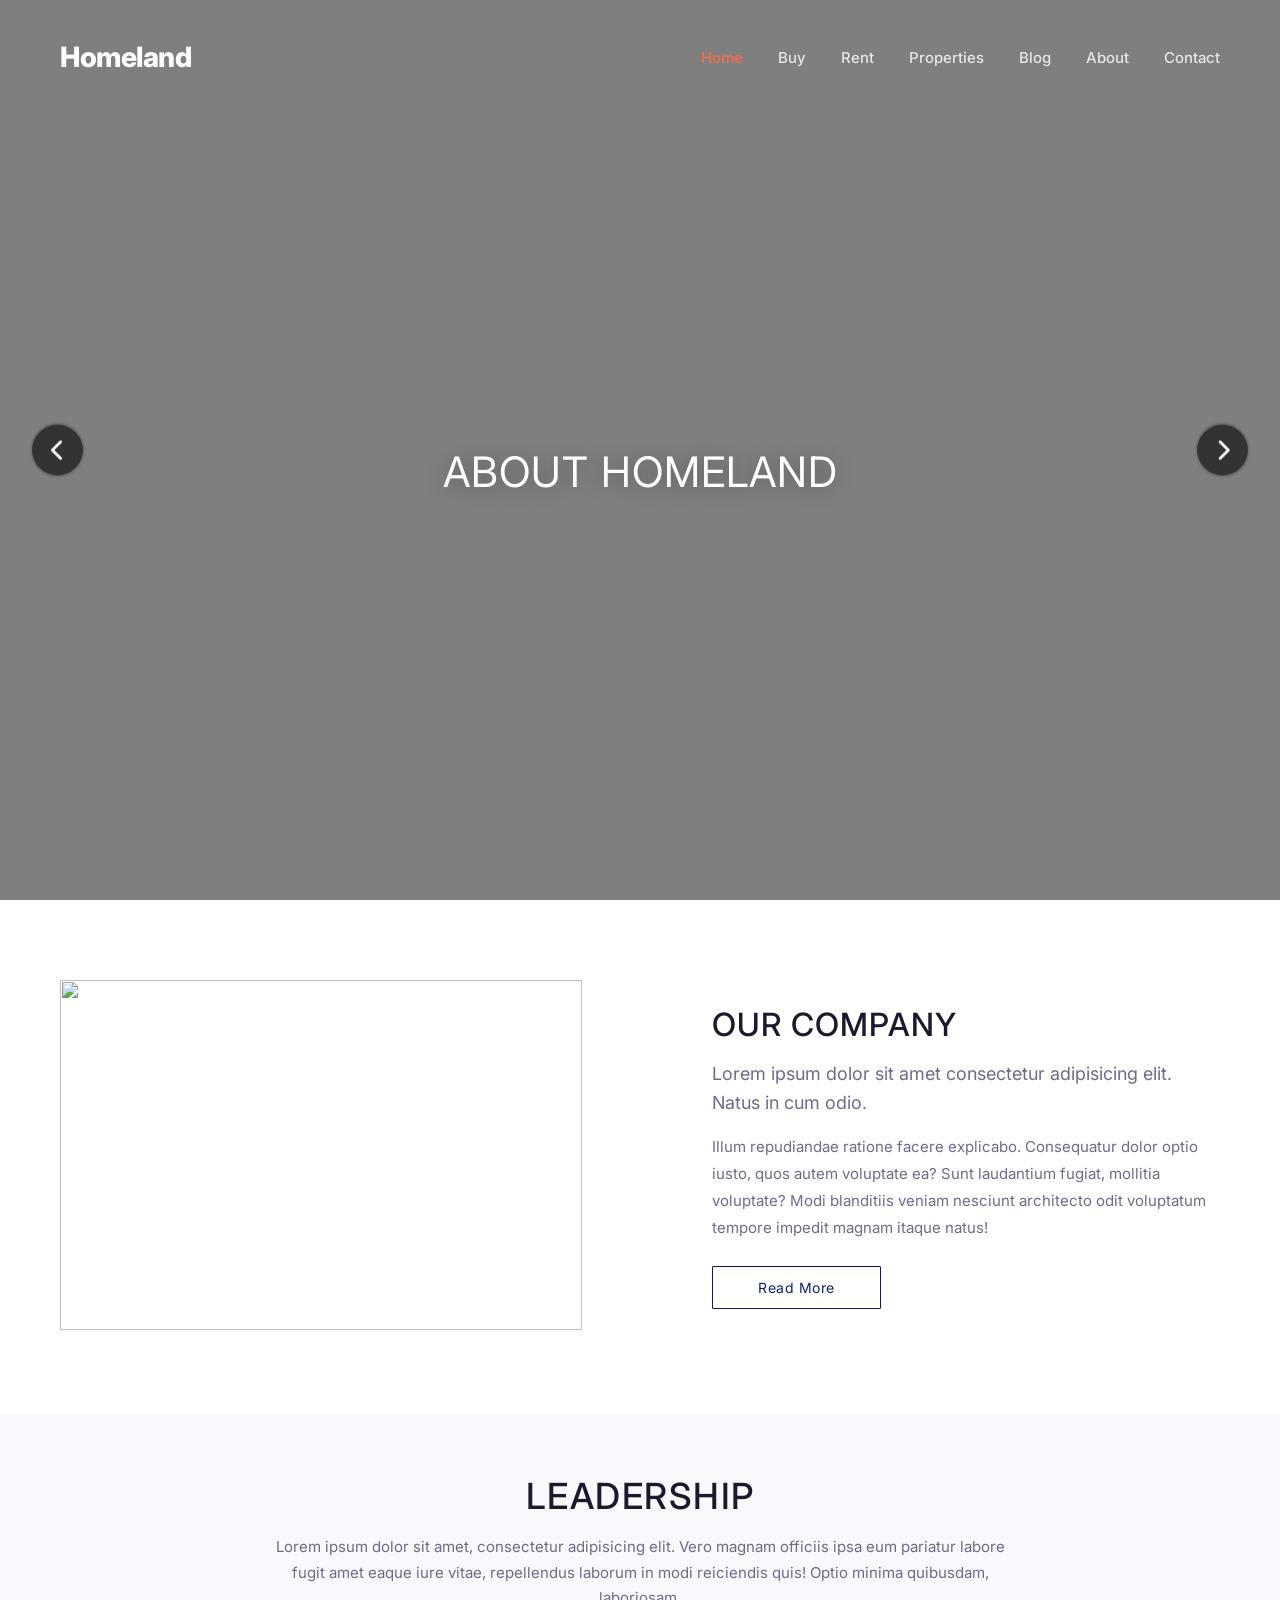
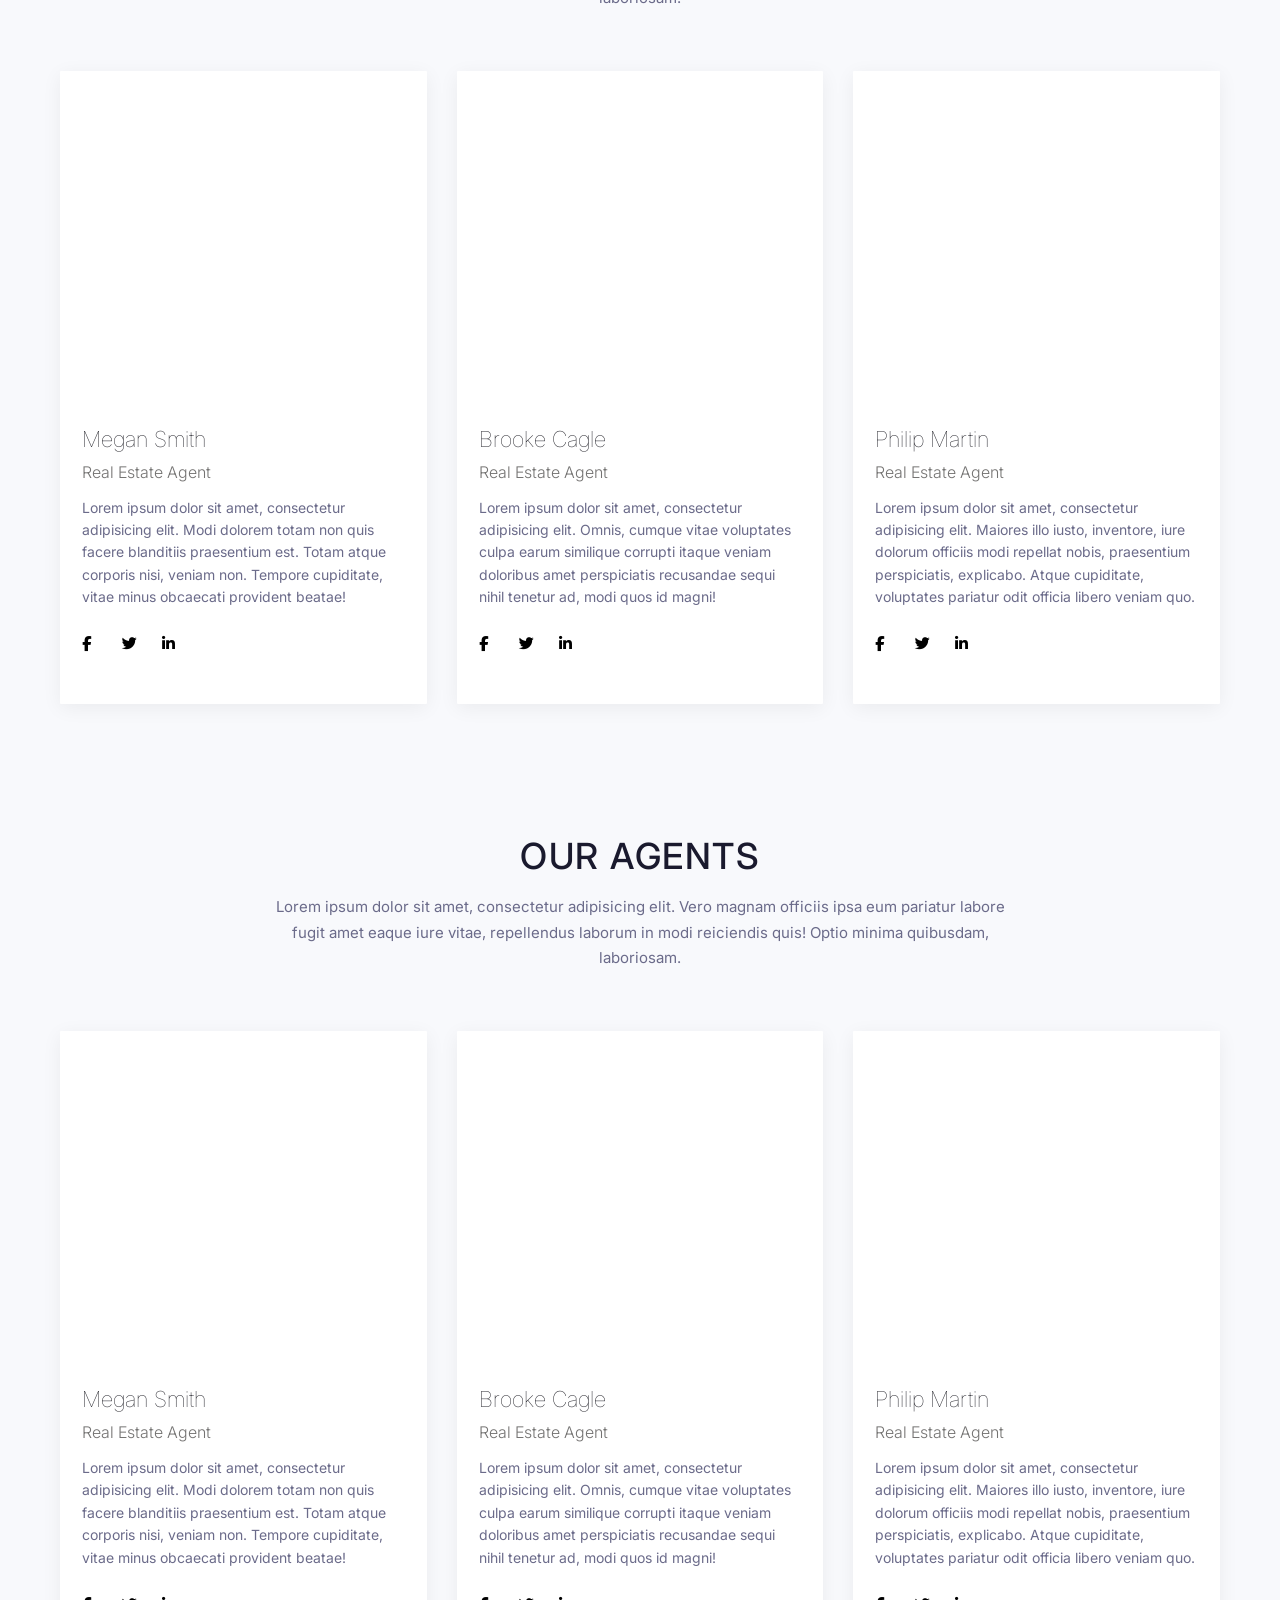
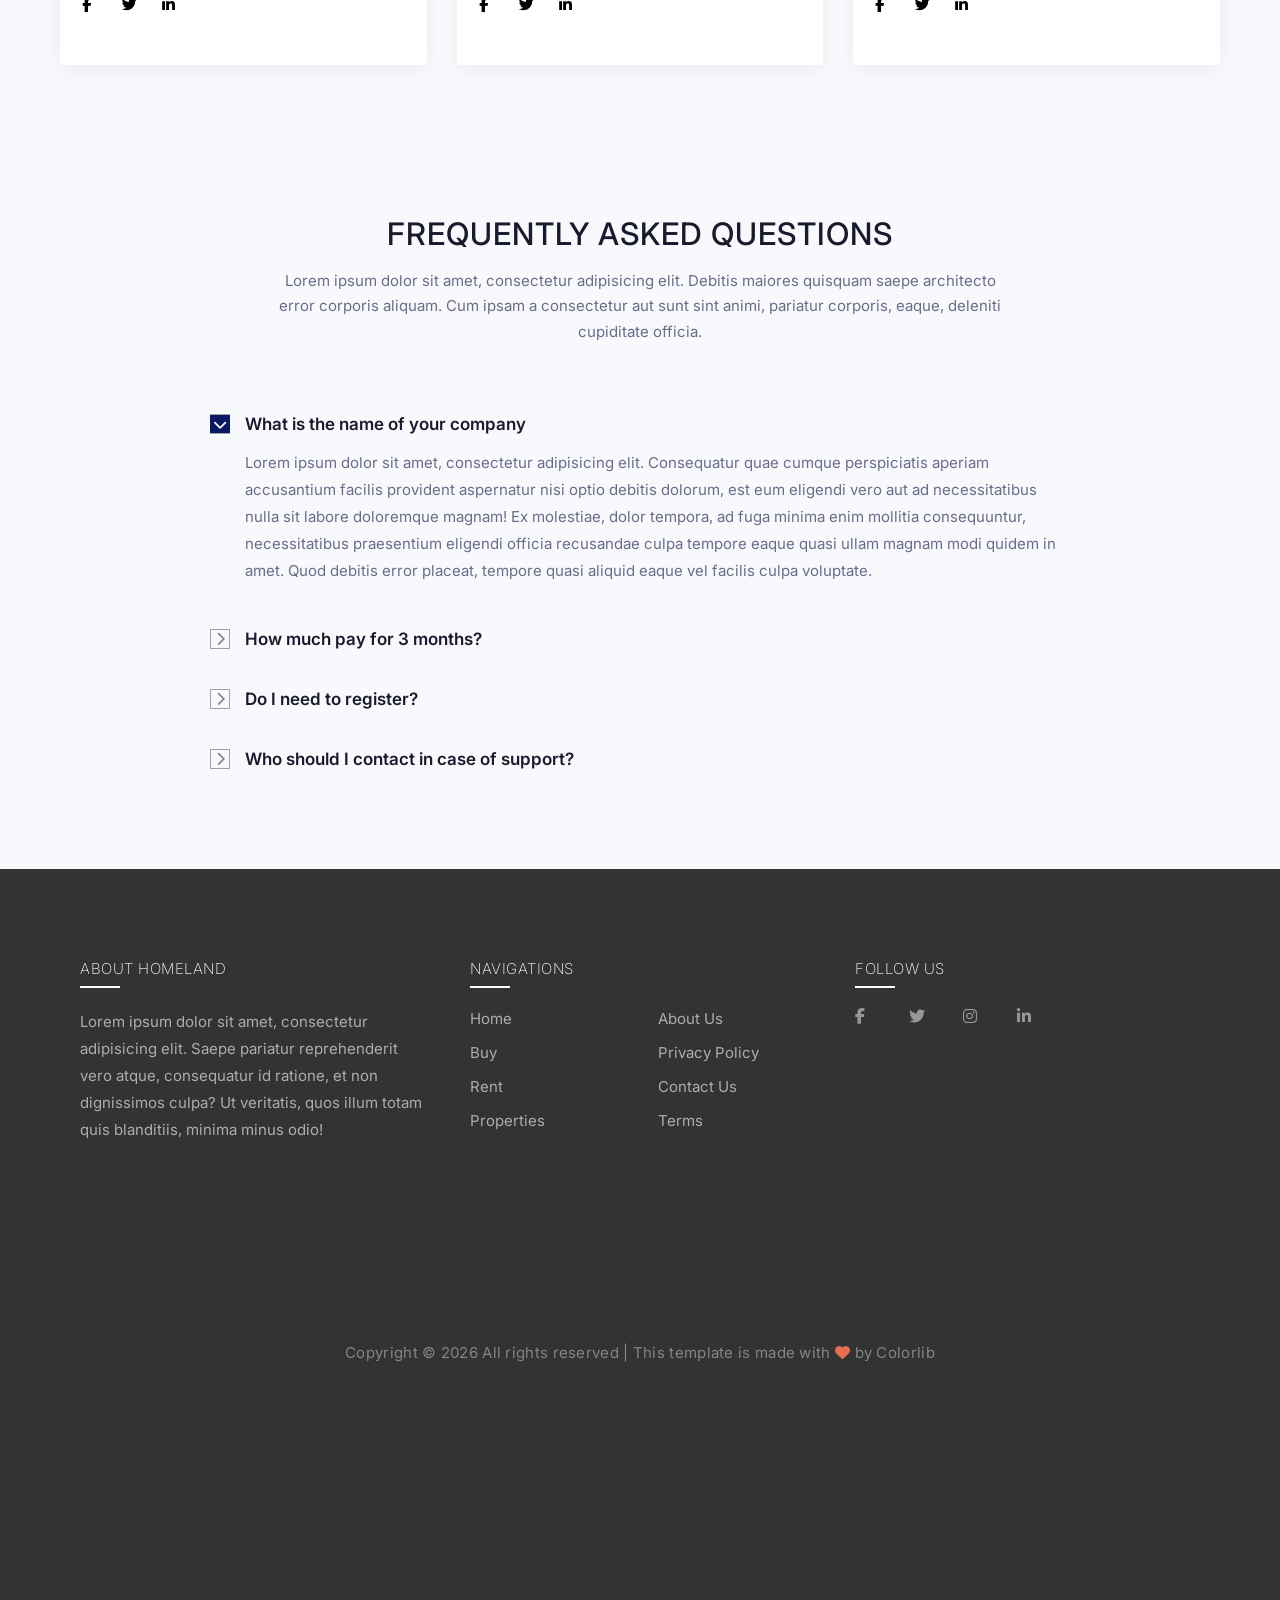
==== commit b49242d7: "add multiple changes" ====
--- a/about.html
+++ b/about.html
@@ -34,10 +34,7 @@
         <!-- Property Details - Centered on Image -->
         <div class="hero-content">
             <div class="property-details">
-                <div class="property-tag for-sale" id="propertyTag">FOR SALE</div>
-                <h2 class="property-address" id="propertyAddress">625 S. BERENDO ST</h2>
-                <div class="property-price" id="propertyPrice">$1000.500</div>
-                <button class="btn-detail">SEE DETAILS</button>
+                <h2 class="property-address" id="propertyAddress">ABOUT HOMELAND</h2>
             </div>
         </div>
 
--- a/homeland.css
+++ b/homeland.css
@@ -1980,21 +1980,11 @@
 }
 
 .faq-header h2 {
-    font-size: 32px;
-    font-weight: 800;
+    font-size: 31px;
+    font-weight: 500;
     color: #1a1a2e;
     margin-bottom: 16px;
-    letter-spacing: 0.5px;
-}
-
-.faq-header h2::after {
-    content: '';
-    display: block;
-    width: 60px;
-    height: 3px;
-    background: #e76f51;
-    margin: 12px auto 0 auto;
-    border-radius: 2px;
+    letter-spacing: 1px;
 }
 
 .faq-header p {
@@ -2012,8 +2002,8 @@
 
 /* ===== FAQ ITEM ===== */
 .faq-item {
-    border-bottom: 1px solid #e8e8f0;
-    padding: 5px 0;
+    /* border-bottom: 1px solid #e8e8f0; */
+    padding: 5px 20px;
 }
 
 .faq-item:last-child {
@@ -2030,12 +2020,11 @@
     transition: 0.3s;
 }
 
-.faq-question:hover h3 {
-    color: #e76f51;
-}
-
 .faq-icon {
     flex-shrink: 0;
+    border: 1.5px solid rgb(162, 160, 160);
+    width: 20px;
+    height: 20px;
     display: flex;
     align-items: center;
     justify-content: center;
@@ -2043,7 +2032,7 @@
 
 .faq-icon i {
     font-size: 14px;
-    color: #6b6b8a;
+    color: #86868b;
     transition: 0.3s;
 }
 
@@ -2077,12 +2066,17 @@
 
 .faq-item.active .faq-icon i {
     transform: rotate(90deg);
-    color: #e76f51;
-}
-
-.faq-item.active .faq-question h3 {
-    color: #e76f51;
-}
+    color: white;
+    display: flex;
+    align-items: center;
+    justify-content: center;
+    background-color: #0b1863;
+    border: 1.5px solid #0b1863;
+    height: 20px;
+    width: 20px;
+}
+
+
 
 /* ===== RESPONSIVE ===== */
 @media (max-width: 768px) {
@@ -2146,4 +2140,210 @@
     .faq-icon i {
         font-size: 12px;
     }
+}
+
+/* ===== CONTACT SECTION ===== */
+.contact-section {
+    width: 100%;
+    padding: 80px 60px;
+    background: #f8f9fc;
+}
+
+.contact-container {
+    max-width: 1200px;
+    margin: 0 auto;
+}
+
+/* ===== CONTACT WRAPPER ===== */
+.contact-wrapper {
+    display: flex;
+    gap: 60px;
+    align-items: flex-start;
+}
+
+/* ===== LEFT SIDE - CONTACT FORM ===== */
+.contact-form {
+    flex: 1;
+    border: 1px solid #e8e8f0;
+    border-radius: 1px;
+    padding: 30px;
+    /* background: #ffffff; */
+}
+
+.form-group {
+    margin-bottom: 20px;
+}
+
+.form-group:last-of-type {
+    margin-bottom: 25px;
+}
+
+.form-group label {
+    display: block;
+    font-size: 15px;
+    font-weight: 600;
+    color: #707072;
+    margin-bottom: 6px;
+}
+
+.form-group input,
+.form-group textarea {
+    width: 100%;
+    padding: 12px 16px;
+    border: 1px solid #e8e8f0;
+    border-radius: 8px;
+    font-family: 'Inter', sans-serif;
+    font-size: 14px;
+    color: #2b2b3f;
+    transition: 0.3s;
+    outline: none;
+    background: #f8f9fc;
+}
+
+.form-group input:focus,
+.form-group textarea:focus {
+    border-color: #20159a;
+    /* box-shadow: 0 0 0 3px rgba(2, 13, 139, 0.1); */
+    /* background: #ffffff; */
+}
+
+.form-group input::placeholder,
+.form-group textarea::placeholder {
+    color: #a0a0b8;
+}
+
+.form-group textarea {
+    height: 120px;
+    resize: vertical;
+}
+
+.send-btn {
+    background: #09098e;
+    color: #ffffff;
+    border: none;
+    padding: 14px 2px;
+    border-radius: 1px;
+    font-weight: 500;
+    font-size: 16px;
+    cursor: pointer;
+    transition: 0.3s;
+    letter-spacing: 0.5px;
+    width: 25%;
+}
+
+/* ===== RIGHT SIDE - CONTACT INFO ===== */
+.contact-info {
+    flex: 0 0 35%;
+    max-width: 35%;
+}
+
+.contact-info h2 {
+    font-size: 20px;
+    font-weight: 400;
+    color: #1a1a2e;
+    margin-bottom: 30px;
+    letter-spacing: 0.5px;
+}
+.contact-detail {
+    margin-bottom: 25px;
+}
+
+.contact-detail:last-child {
+    margin-bottom: 0;
+}
+
+.contact-detail h4 {
+    font-size: 15px;
+    font-weight: 700;
+    color: #737374;
+    margin-bottom: 6px;
+}
+
+.contact-detail p {
+    font-size: 15px;
+    color: #6b6b8a;
+    line-height: 1.6;
+}
+
+.number{
+    color: #0b156e;
+}
+.number {
+    color: #08086c !important;
+}
+/* ===== RESPONSIVE ===== */
+@media (max-width: 1024px) {
+    .contact-section {
+        padding: 60px 30px;
+    }
+    
+    .contact-wrapper {
+        gap: 40px;
+    }
+}
+
+@media (max-width: 768px) {
+    .contact-section {
+        padding: 50px 20px;
+    }
+    
+    .contact-wrapper {
+        flex-direction: column-reverse;
+        gap: 40px;
+    }
+    
+    .contact-info {
+        flex: 0 0 100%;
+        max-width: 100%;
+    }
+    
+    .contact-info h2 {
+        font-size: 22px;
+    }
+    
+    .send-btn {
+        width: 100%;
+        text-align: center;
+    }
+}
+
+@media (max-width: 480px) {
+    .contact-section {
+        padding: 40px 15px;
+    }
+    
+    .contact-wrapper {
+        gap: 30px;
+    }
+    
+    .contact-form {
+        padding: 20px;
+    }
+    
+    .contact-info h2 {
+        font-size: 20px;
+    }
+    
+    .contact-detail h4 {
+        font-size: 13px;
+    }
+    
+    .contact-detail p {
+        font-size: 13px;
+    }
+    
+    .form-group label {
+        font-size: 13px;
+    }
+    
+    .form-group input,
+    .form-group textarea {
+        padding: 10px 14px;
+        font-size: 13px;
+    }
+    
+    .send-btn {
+        padding: 12px 30px;
+        font-size: 13px;
+    }
 }
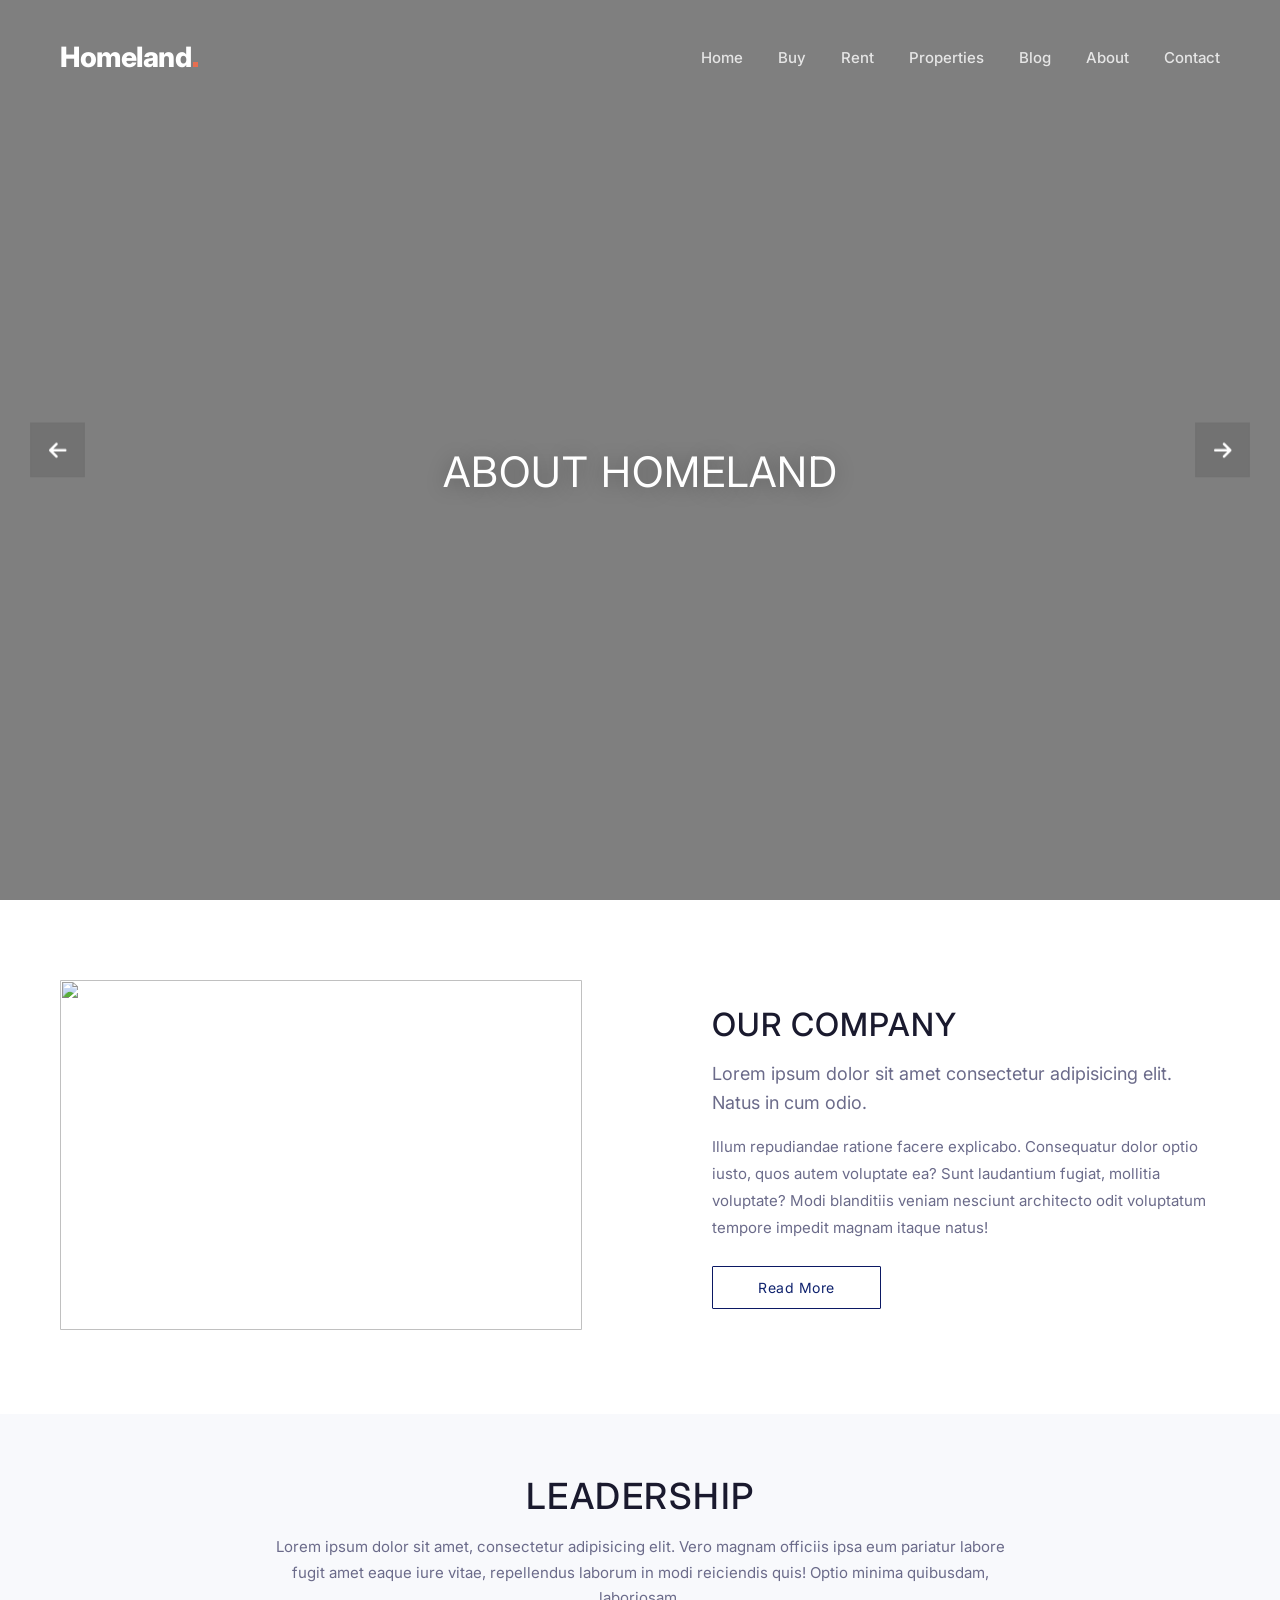
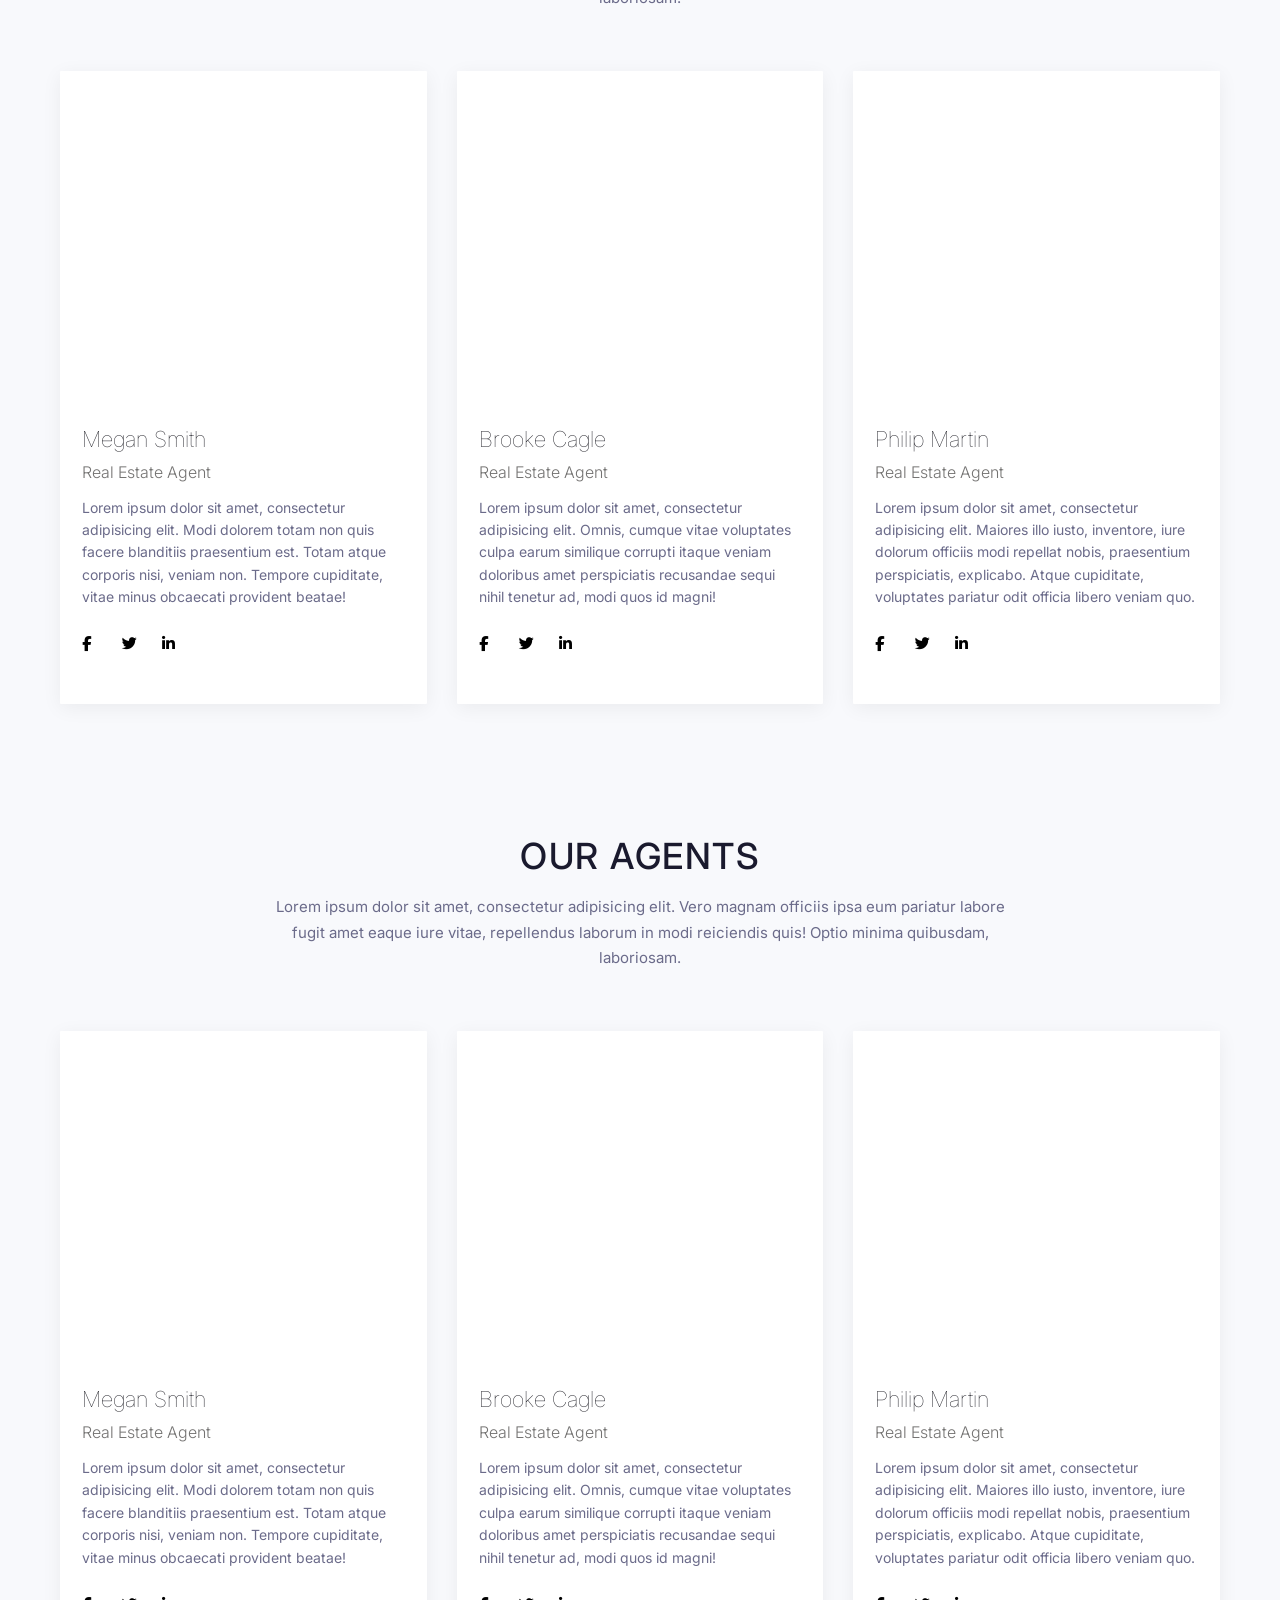
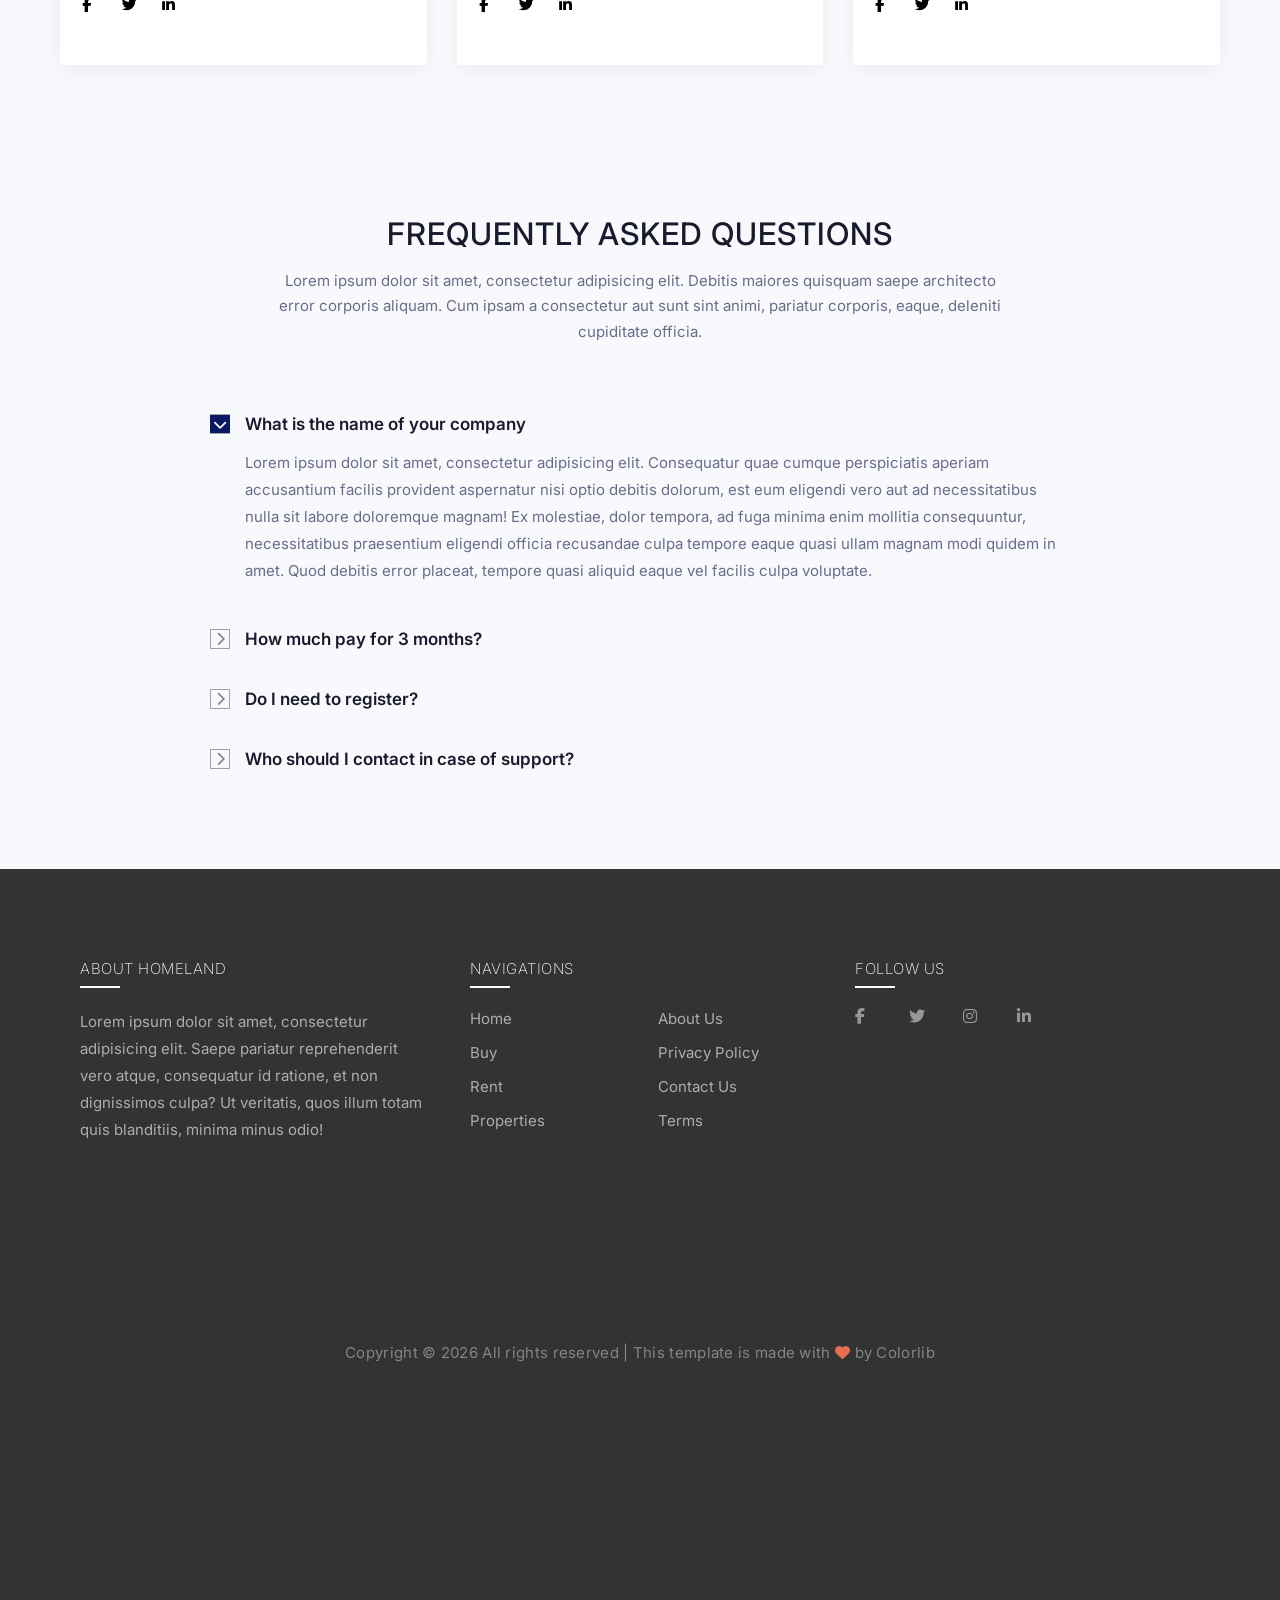
==== commit 6c0595be: "arrows" ====
--- a/about.html
+++ b/about.html
@@ -40,10 +40,10 @@
 
         <!-- Navigation Arrows -->
         <button class="arrow-btn left-arrow" id="prevBtn">
-            <i class="fa-solid fa-chevron-left"></i>
+            <i class="fa-solid fa-arrow-left"></i>
         </button>
         <button class="arrow-btn right-arrow" id="nextBtn">
-            <i class="fa-solid fa-chevron-right"></i>
+            <i class="fa-solid fa-arrow-right"></i>
         </button>
     </section>
 
--- a/homeland.css
+++ b/homeland.css
@@ -53,7 +53,16 @@
     color: #ffffff;
     letter-spacing: -0.5px;
 }
-
+.logo::after {
+    content: '';
+    display: inline-block;
+    width: 5px;
+    height: 5px;
+    background: #e76f51;
+    border-radius: 0px;
+    margin-left: 2px;
+    flex-shrink: 0;
+}
 nav {
     display: flex;
     gap: 35px;
@@ -72,12 +81,12 @@
     opacity: 1;
     color: #e76f51;
 }
-
-nav a.active {
+ 
+nav a.orange {
     opacity: 1;
     color: #e76f51;
     font-weight: 600;
-}
+} 
 
 /* ===== HERO CONTENT - Centered on Image ===== */
 .hero-content {
@@ -102,6 +111,7 @@
         opacity: 0;
         transform: translateY(30px);
     }
+
     to {
         opacity: 1;
         transform: translateY(0);
@@ -195,23 +205,23 @@
     z-index: 10;
     width: 55px;
     height: 55px;
-    border-radius: 50%;
-    border: 2px solid rgba(255, 255, 255, 0.3);
-    background: rgba(0, 0, 0, 0.6);
+    border-radius: 0%;
+    border: none;
+    background: rgba(0, 0, 0, 0.1);
     color: #ffffff;
-    font-size: 22px;
+    font-size: 20px;
     cursor: pointer;
     transition: 0.3s;
     display: flex;
     align-items: center;
     justify-content: center;
-    backdrop-filter: blur(5px);
+    backdrop-filter: blur(1px);
 }
 
 .arrow-btn:hover {
     background: rgba(0, 0, 0, 0.9);
     border-color: rgba(255, 255, 255, 0.8);
-    transform: translateY(-50%) scale(1.1);
+    /* transform: translateY(-50%) scale(1.1); */
 }
 
 .arrow-btn.left-arrow {
@@ -227,13 +237,16 @@
     .hero-section {
         padding: 20px 40px;
     }
+
     nav {
         gap: 25px;
         font-size: 14px;
     }
+
     .property-address {
         font-size: 36px;
     }
+
     .property-price {
         font-size: 32px;
     }
@@ -503,6 +516,7 @@
     display: flex;
     gap: 8px;
 }
+
 .tab-btn {
     padding: 6px 24px 6px 18px;
     border: none;
@@ -567,9 +581,11 @@
         padding: 0 30px 40px 30px;
         margin-top: -40px;
     }
+
     .listing-container {
         padding: 30px 25px;
     }
+
     .listing-bottom {
         padding: 15px 25px 0 25px;
     }
@@ -580,21 +596,26 @@
         padding: 0 20px 30px 20px;
         margin-top: -30px;
     }
+
     .listing-container {
         padding: 25px 20px;
     }
+
     .listing-filters {
         flex-direction: column;
         align-items: stretch;
         gap: 12px;
     }
+
     .filter-group {
         min-width: 100%;
     }
+
     .search-btn {
         width: 100%;
         height: 44px;
     }
+
     .listing-bottom {
         flex-direction: column;
         align-items: stretch;
@@ -602,25 +623,30 @@
         padding: 15px 20px 0 20px;
         margin-top: 1px;
     }
+
     .listing-layout {
         justify-content: center;
     }
+
     .listing-right {
         flex-direction: column;
         align-items: center;
         gap: 12px;
         width: 100%;
     }
+
     .listing-tabs {
         width: 100%;
         justify-content: center;
     }
+
     .tab-btn {
         flex: 1;
         text-align: center;
         padding: 6px 15px;
         font-size: 12px;
     }
+
     .listing-sort {
         width: 100%;
         justify-content: center;
@@ -632,30 +658,37 @@
         padding: 0 15px 20px 15px;
         margin-top: -20px;
     }
+
     .listing-container {
         padding: 20px 15px;
         border-radius: 15px;
     }
+
     .filter-group select {
         padding: 9px 14px;
         font-size: 13px;
     }
+
     .search-btn {
         padding: 10px 20px;
         font-size: 13px;
         height: 42px;
     }
+
     .listing-bottom {
         padding: 15px 15px 0 15px;
     }
+
     .tab-btn {
         padding: 5px 12px;
         font-size: 11px;
     }
+
     .listing-sort select {
         font-size: 12px;
         padding: 5px 25px 5px 12px;
     }
+
     .layout-btn {
         width: 32px;
         height: 32px;
@@ -681,7 +714,7 @@
 /* ===== INDIVIDUAL PROPERTY CARD ===== */
 .property-card {
     background: #ffffff;
-    border-radius: 16px;
+    border-radius: 1px;
     overflow: hidden;
     box-shadow: 0 4px 20px rgba(0, 0, 0, 0.06);
     transition: 0.3s;
@@ -821,6 +854,7 @@
     .property-cards-section {
         padding: 30px 30px 40px 30px;
     }
+
     .property-cards-container {
         grid-template-columns: repeat(2, 1fr);
         gap: 25px;
@@ -831,19 +865,24 @@
     .property-cards-section {
         padding: 20px 20px 30px 20px;
     }
+
     .property-cards-container {
         grid-template-columns: 1fr;
         gap: 20px;
     }
+
     .card-image {
         height: 180px;
     }
+
     .card-address {
         font-size: 16px;
     }
+
     .card-price {
         font-size: 20px;
     }
+
     .card-details {
         gap: 20px;
     }
@@ -853,30 +892,39 @@
     .property-cards-section {
         padding: 15px 15px 20px 15px;
     }
+
     .card-image {
         height: 160px;
     }
+
     .card-content {
         padding: 14px 16px 18px 16px;
     }
+
     .card-address {
         font-size: 15px;
     }
+
     .card-price {
         font-size: 18px;
     }
+
     .card-details {
         gap: 15px;
     }
+
     .detail-value {
         font-size: 14px;
     }
+
     .card-location {
         font-size: 12px;
     }
+
     .card-tags {
         gap: 5px;
     }
+
     .card-tag {
         font-size: 10px;
         padding: 4px 12px;
@@ -909,7 +957,8 @@
     align-items: center;
     justify-content: center;
 }
-.page-btn-dots{
+
+.page-btn-dots {
     width: 40px;
     height: 40px;
     border: none;
@@ -950,13 +999,13 @@
         margin-top: 30px;
         flex-wrap: wrap;
     }
-    
+
     .page-btn {
         width: 35px;
         height: 35px;
         font-size: 12px;
     }
-    
+
     .page-btn.next {
         width: 35px;
         height: 35px;
@@ -969,14 +1018,14 @@
         gap: 4px;
         margin-top: 25px;
     }
-    
+
     .page-btn {
         width: 30px;
         height: 30px;
         font-size: 11px;
         border-radius: 6px;
     }
-    
+
     .page-btn.next {
         width: 30px;
         height: 30px;
@@ -1036,6 +1085,7 @@
     transition: 0.3s;
     /* border: 1px solid #f0f0f5; */
 }
+
 .choose-icon {
     width: 70px;
     height: 70px;
@@ -1049,6 +1099,7 @@
     margin: 0 auto 18px auto;
     transition: 0.3s;
 }
+
 .choose-card h3 {
     font-size: 22px;
     font-weight: 400;
@@ -1074,11 +1125,13 @@
     border-bottom: 2px solid transparent;
     padding-bottom: 2px;
 }
+
 /* ===== RESPONSIVE ===== */
 @media (max-width: 1024px) {
     .choose-section {
         padding: 50px 30px 60px 30px;
     }
+
     .choose-grid {
         gap: 25px;
     }
@@ -1088,22 +1141,22 @@
     .choose-section {
         padding: 40px 20px 50px 20px;
     }
-    
+
     .choose-grid {
         grid-template-columns: 1fr;
         gap: 20px;
         max-width: 500px;
         margin: 0 auto;
     }
-    
+
     .choose-header h2 {
         font-size: 28px;
     }
-    
+
     .choose-header p {
         font-size: 14px;
     }
-    
+
     .choose-card {
         padding: 30px 20px 25px 20px;
     }
@@ -1113,23 +1166,23 @@
     .choose-section {
         padding: 30px 15px 40px 15px;
     }
-    
+
     .choose-header h2 {
         font-size: 24px;
     }
-    
+
     .choose-header p {
         font-size: 13px;
     }
-    
+
     .choose-card h3 {
         font-size: 16px;
     }
-    
+
     .choose-card p {
         font-size: 13px;
     }
-    
+
     .choose-icon {
         width: 60px;
         height: 60px;
@@ -1306,6 +1359,7 @@
     .blog-section {
         padding: 50px 30px 60px 30px;
     }
+
     .blog-grid {
         gap: 25px;
     }
@@ -1315,22 +1369,22 @@
     .blog-section {
         padding: 40px 20px 50px 20px;
     }
-    
+
     .blog-grid {
         grid-template-columns: 1fr;
         gap: 25px;
         max-width: 500px;
         margin: 0 auto;
     }
-    
+
     .blog-header h2 {
         font-size: 28px;
     }
-    
+
     .blog-header p {
         font-size: 14px;
     }
-    
+
     .blog-image {
         height: 200px;
     }
@@ -1338,9 +1392,11 @@
     .blog-card:nth-child(1) {
         transition-delay: 0.05s;
     }
+
     .blog-card:nth-child(2) {
         transition-delay: 0.15s;
     }
+
     .blog-card:nth-child(3) {
         transition-delay: 0.25s;
     }
@@ -1350,37 +1406,38 @@
     .blog-section {
         padding: 30px 15px 40px 15px;
     }
-    
+
     .blog-header h2 {
         font-size: 24px;
     }
-    
+
     .blog-header p {
         font-size: 13px;
     }
-    
+
     .blog-content h3 {
         font-size: 15px;
     }
-    
+
     .blog-content p {
         font-size: 13px;
     }
-    
+
     .blog-image {
         height: 180px;
     }
-    
+
     .date-day {
         font-size: 20px;
     }
 }
+
 /* ===== ANIMATION STYLES ===== */
 .animate-on-scroll {
     opacity: 0;
     transform: translateY(60px);
-    transition: opacity 0.8s cubic-bezier(0.25, 0.46, 0.45, 0.94), 
-                transform 0.8s cubic-bezier(0.25, 0.46, 0.45, 0.94);
+    transition: opacity 0.8s cubic-bezier(0.25, 0.46, 0.45, 0.94),
+        transform 0.8s cubic-bezier(0.25, 0.46, 0.45, 0.94);
 }
 
 .animate-on-scroll.visible {
@@ -1400,6 +1457,7 @@
 .blog-card:nth-child(3).animate-on-scroll {
     transition-delay: 0.5s;
 }
+
 /* TEST - Force cards visible */
 .animate-on-scroll {
     opacity: 1 !important;
@@ -1520,11 +1578,13 @@
     font-size: 15px;
     transition: 0.3s;
 }
+
 /* ===== RESPONSIVE ===== */
 @media (max-width: 1024px) {
     .agents-section {
         padding: 50px 30px 60px 30px;
     }
+
     .agents-grid {
         gap: 25px;
     }
@@ -1534,22 +1594,22 @@
     .agents-section {
         padding: 40px 20px 50px 20px;
     }
-    
+
     .agents-grid {
         grid-template-columns: 1fr;
         gap: 25px;
         max-width: 400px;
         margin: 0 auto;
     }
-    
+
     .agents-header h2 {
         font-size: 28px;
     }
-    
+
     .agents-header p {
         font-size: 14px;
     }
-    
+
     .agent-image {
         height: 250px;
     }
@@ -1559,33 +1619,33 @@
     .agents-section {
         padding: 30px 15px 40px 15px;
     }
-    
+
     .agents-header h2 {
         font-size: 24px;
     }
-    
+
     .agents-header p {
         font-size: 13px;
     }
-    
+
     .agent-info h3 {
         font-size: 18px;
     }
-    
+
     .agent-description {
         font-size: 13px;
     }
-    
+
     .agent-image {
         height: 220px;
     }
-    
+
     .agent-social a {
         width: 36px;
         height: 36px;
         font-size: 13px;
     }
-    
+
     .agent-social {
         gap: 10px;
     }
@@ -1722,6 +1782,7 @@
         padding: 60px 40px 30px 40px;
         min-height: auto;
     }
+
     .footer-grid {
         gap: 40px;
     }
@@ -1732,25 +1793,25 @@
         padding: 50px 25px 25px 25px;
         min-height: auto;
     }
-    
+
     .footer-grid {
         grid-template-columns: 1fr;
         gap: 35px;
         text-align: center;
     }
-    
+
     .heading-line {
         margin: 0 auto 20px auto;
     }
-    
+
     .footer-col p {
         text-align: center;
     }
-    
+
     .footer-social {
         justify-content: center;
     }
-    
+
     .footer-links {
         grid-template-columns: 1fr 1fr;
         max-width: 400px;
@@ -1758,7 +1819,7 @@
         gap: 6px 20px;
         text-align: center;
     }
-    
+
     .footer-links li {
         text-align: center;
     }
@@ -1769,42 +1830,42 @@
         padding: 40px 15px 20px 15px;
         min-height: auto;
     }
-    
+
     .footer-col h3 {
         font-size: 16px;
         margin-bottom: 6px;
     }
-    
+
     .heading-line {
         width: 30px;
         height: 2px;
         margin: 0 auto 16px auto;
     }
-    
+
     .footer-col p {
         font-size: 13px;
         line-height: 1.7;
     }
-    
+
     .footer-links {
         grid-template-columns: 1fr 1fr;
         gap: 4px 15px;
     }
-    
+
     .footer-links a {
         font-size: 13px;
     }
-    
+
     .footer-social a {
         width: 38px;
         height: 38px;
         font-size: 14px;
     }
-    
+
     .footer-social {
         gap: 10px;
     }
-    
+
     .footer-bottom p {
         font-size: 12px;
     }
@@ -1856,6 +1917,7 @@
     margin-bottom: 16px;
     letter-spacing: 1px;
 }
+
 .company-subtext {
     font-size: 18px;
     color: #6b6b8a;
@@ -1899,29 +1961,29 @@
     .company-section {
         padding: 50px 30px;
     }
-    
+
     .company-wrapper {
         flex-direction: column;
         gap: 30px;
     }
-    
+
     .company-image {
         flex: 0 0 100%;
         max-width: 100%;
     }
-    
+
     .company-image img {
         height: 250px;
     }
-    
+
     .company-content h2 {
         font-size: 28px;
     }
-    
+
     .company-subtext {
         font-size: 14px;
     }
-    
+
     .company-description {
         font-size: 14px;
     }
@@ -1931,27 +1993,27 @@
     .company-section {
         padding: 40px 20px;
     }
-    
+
     .company-wrapper {
         gap: 20px;
     }
-    
+
     .company-image img {
         height: 200px;
     }
-    
+
     .company-content h2 {
         font-size: 24px;
     }
-    
+
     .company-subtext {
         font-size: 13px;
     }
-    
+
     .company-description {
         font-size: 13px;
     }
-    
+
     .read-more-btn {
         padding: 10px 28px;
         font-size: 13px;
@@ -2083,28 +2145,28 @@
     .faq-section {
         padding: 50px 30px;
     }
-    
+
     .faq-header h2 {
         font-size: 28px;
     }
-    
+
     .faq-header p {
         font-size: 14px;
     }
-    
+
     .faq-question {
         padding: 12px 0;
     }
-    
+
     .faq-question h3 {
         font-size: 15px;
     }
-    
+
     .faq-answer p {
         padding: 0 0 16px 30px;
         font-size: 14px;
     }
-    
+
     .faq-icon i {
         font-size: 13px;
     }
@@ -2114,29 +2176,29 @@
     .faq-section {
         padding: 40px 15px;
     }
-    
+
     .faq-header h2 {
         font-size: 24px;
     }
-    
+
     .faq-header p {
         font-size: 13px;
     }
-    
+
     .faq-question {
         padding: 10px 0;
         gap: 12px;
     }
-    
+
     .faq-question h3 {
         font-size: 14px;
     }
-    
+
     .faq-answer p {
         padding: 0 0 14px 25px;
         font-size: 13px;
     }
-    
+
     .faq-icon i {
         font-size: 12px;
     }
@@ -2244,6 +2306,7 @@
     margin-bottom: 30px;
     letter-spacing: 0.5px;
 }
+
 .contact-detail {
     margin-bottom: 25px;
 }
@@ -2265,18 +2328,20 @@
     line-height: 1.6;
 }
 
-.number{
+.number {
     color: #0b156e;
 }
+
 .number {
     color: #08086c !important;
 }
+
 /* ===== RESPONSIVE ===== */
 @media (max-width: 1024px) {
     .contact-section {
         padding: 60px 30px;
     }
-    
+
     .contact-wrapper {
         gap: 40px;
     }
@@ -2286,21 +2351,21 @@
     .contact-section {
         padding: 50px 20px;
     }
-    
+
     .contact-wrapper {
         flex-direction: column-reverse;
         gap: 40px;
     }
-    
+
     .contact-info {
         flex: 0 0 100%;
         max-width: 100%;
     }
-    
+
     .contact-info h2 {
         font-size: 22px;
     }
-    
+
     .send-btn {
         width: 100%;
         text-align: center;
@@ -2311,37 +2376,37 @@
     .contact-section {
         padding: 40px 15px;
     }
-    
+
     .contact-wrapper {
         gap: 30px;
     }
-    
+
     .contact-form {
         padding: 20px;
     }
-    
+
     .contact-info h2 {
         font-size: 20px;
     }
-    
+
     .contact-detail h4 {
         font-size: 13px;
     }
-    
+
     .contact-detail p {
         font-size: 13px;
     }
-    
+
     .form-group label {
         font-size: 13px;
     }
-    
+
     .form-group input,
     .form-group textarea {
         padding: 10px 14px;
         font-size: 13px;
     }
-    
+
     .send-btn {
         padding: 12px 30px;
         font-size: 13px;
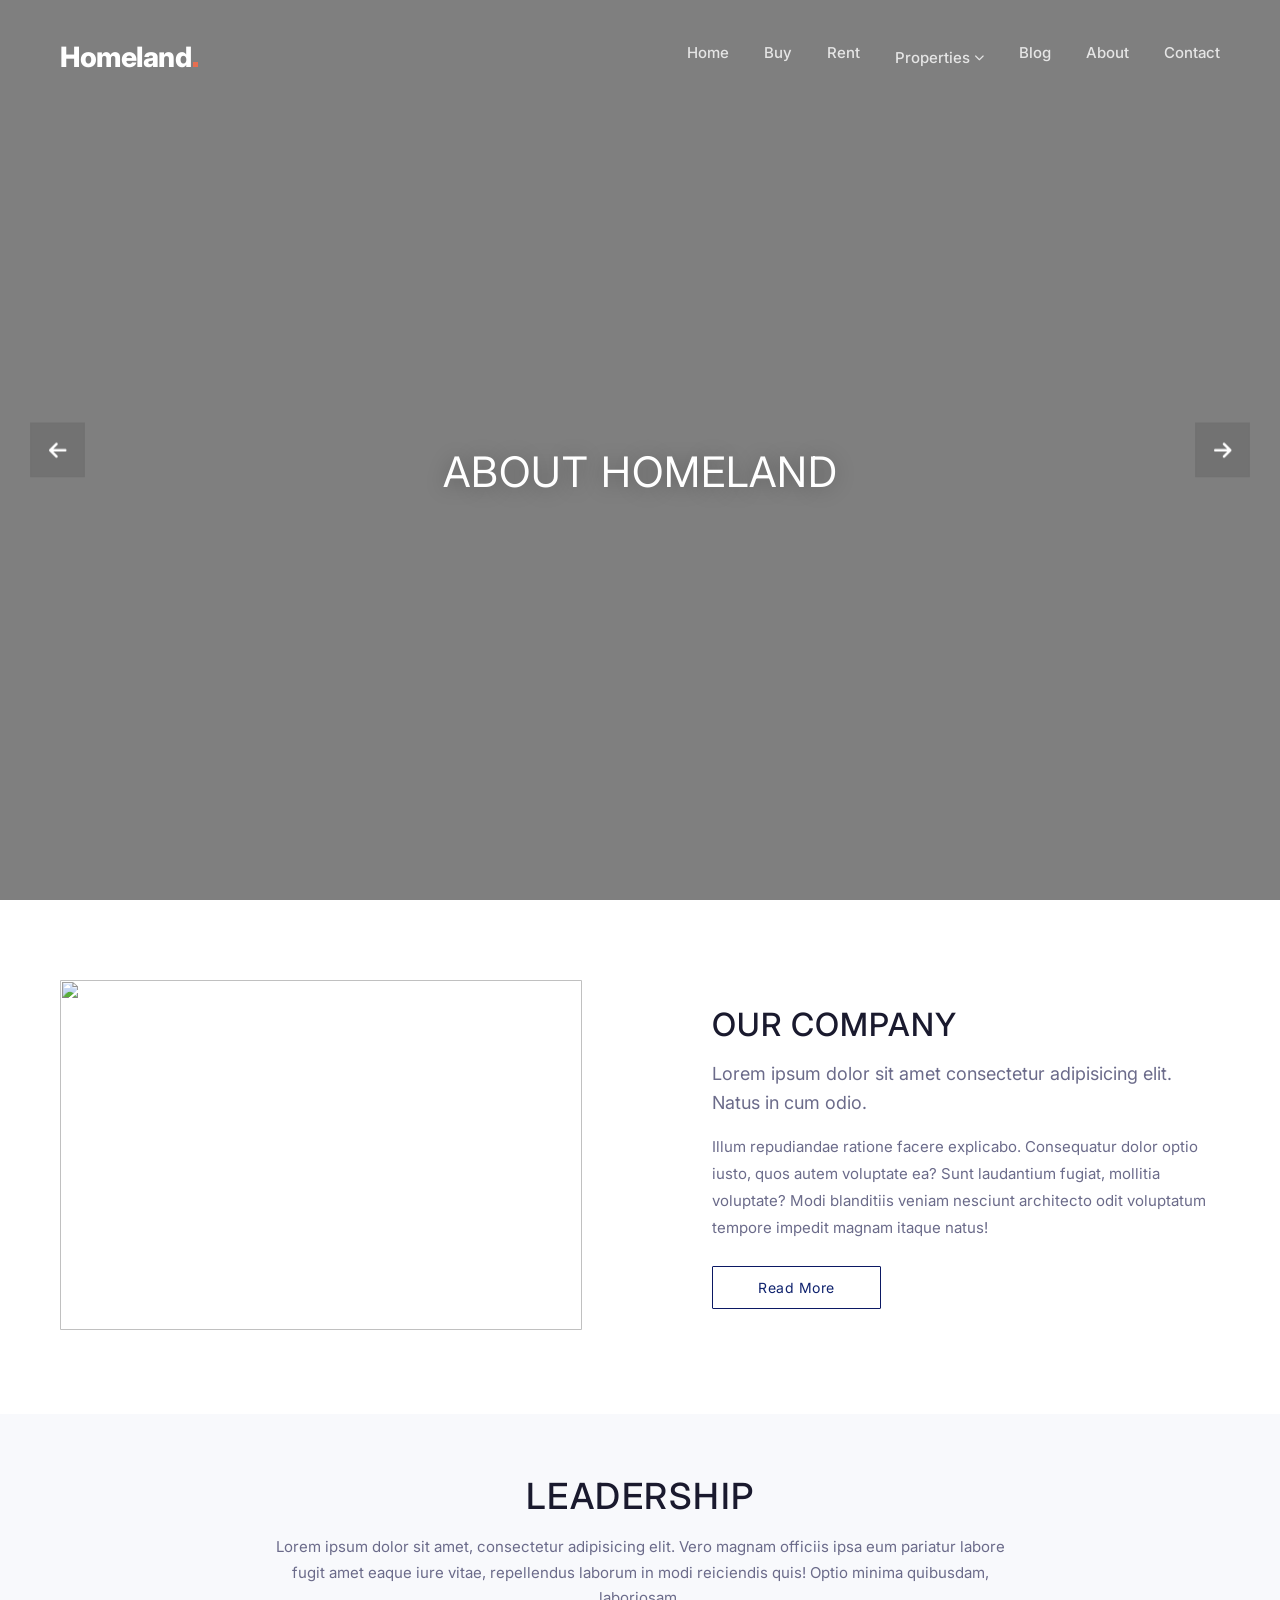
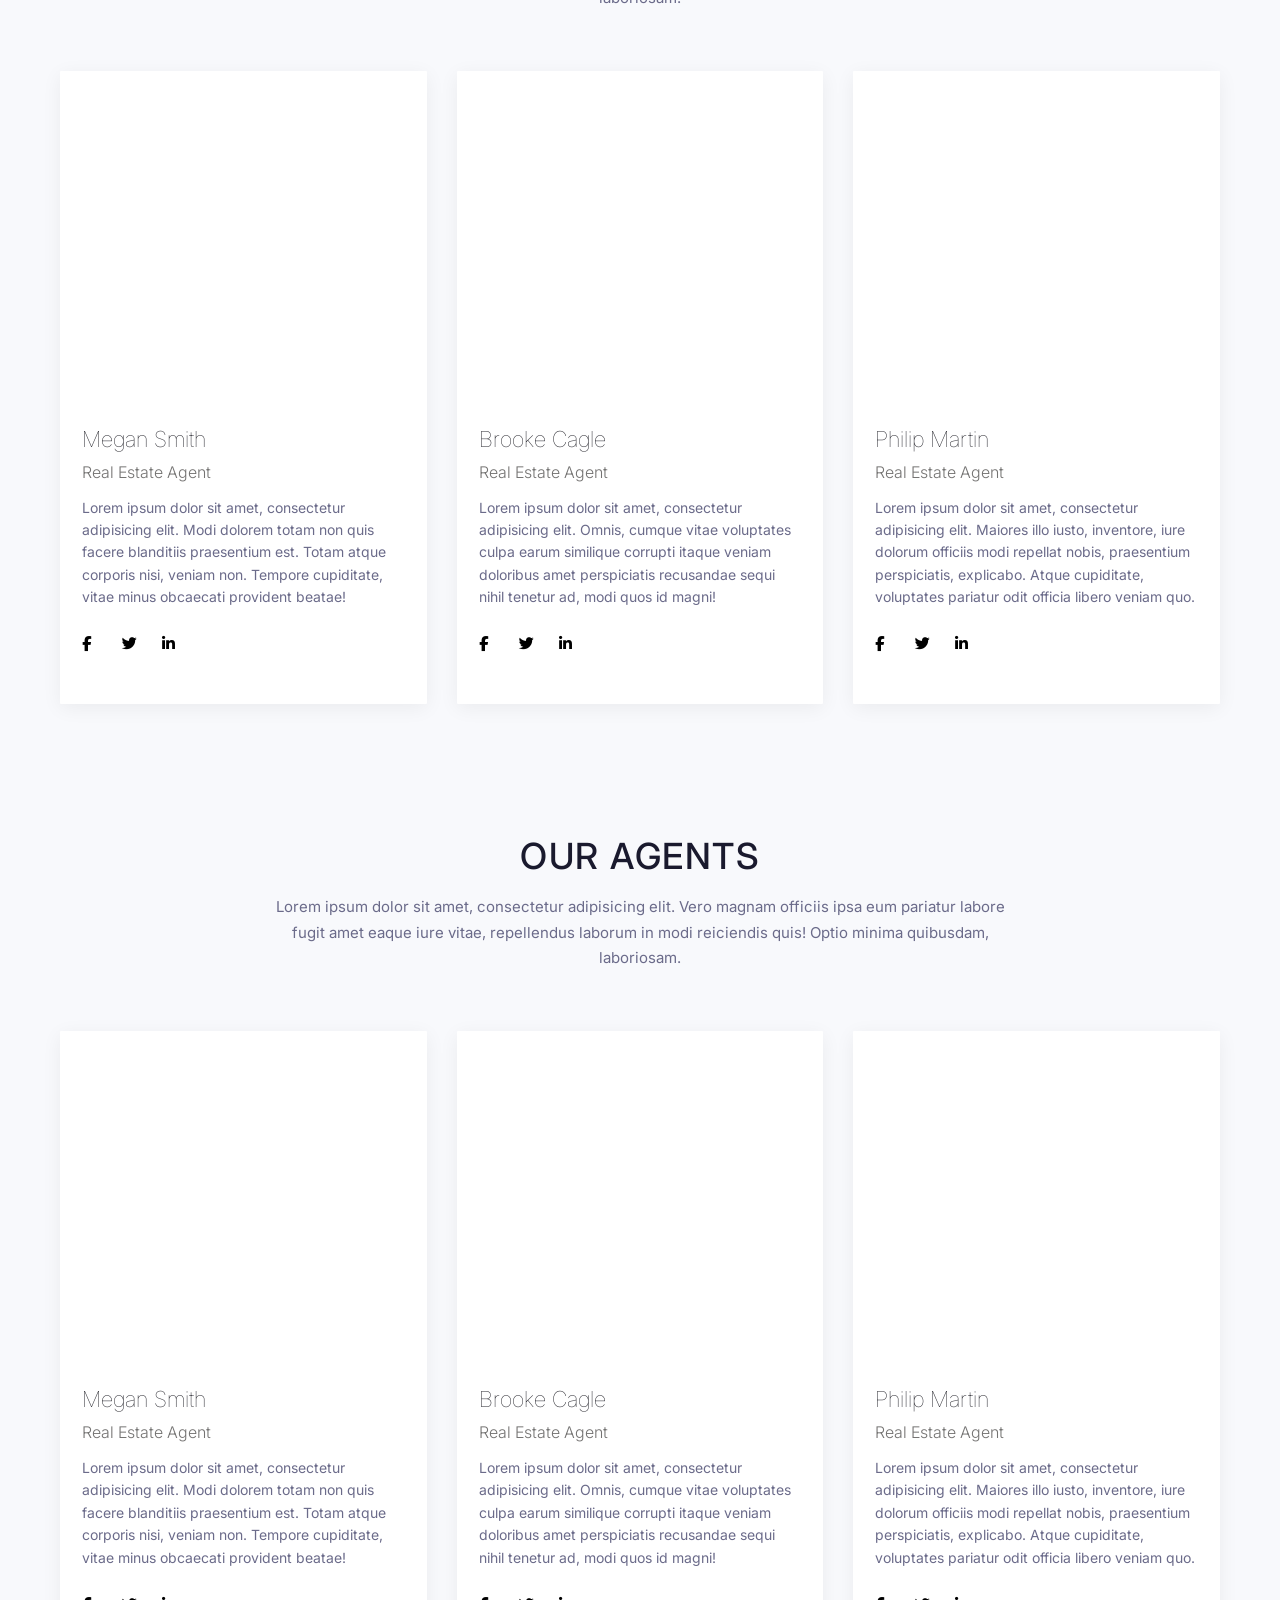
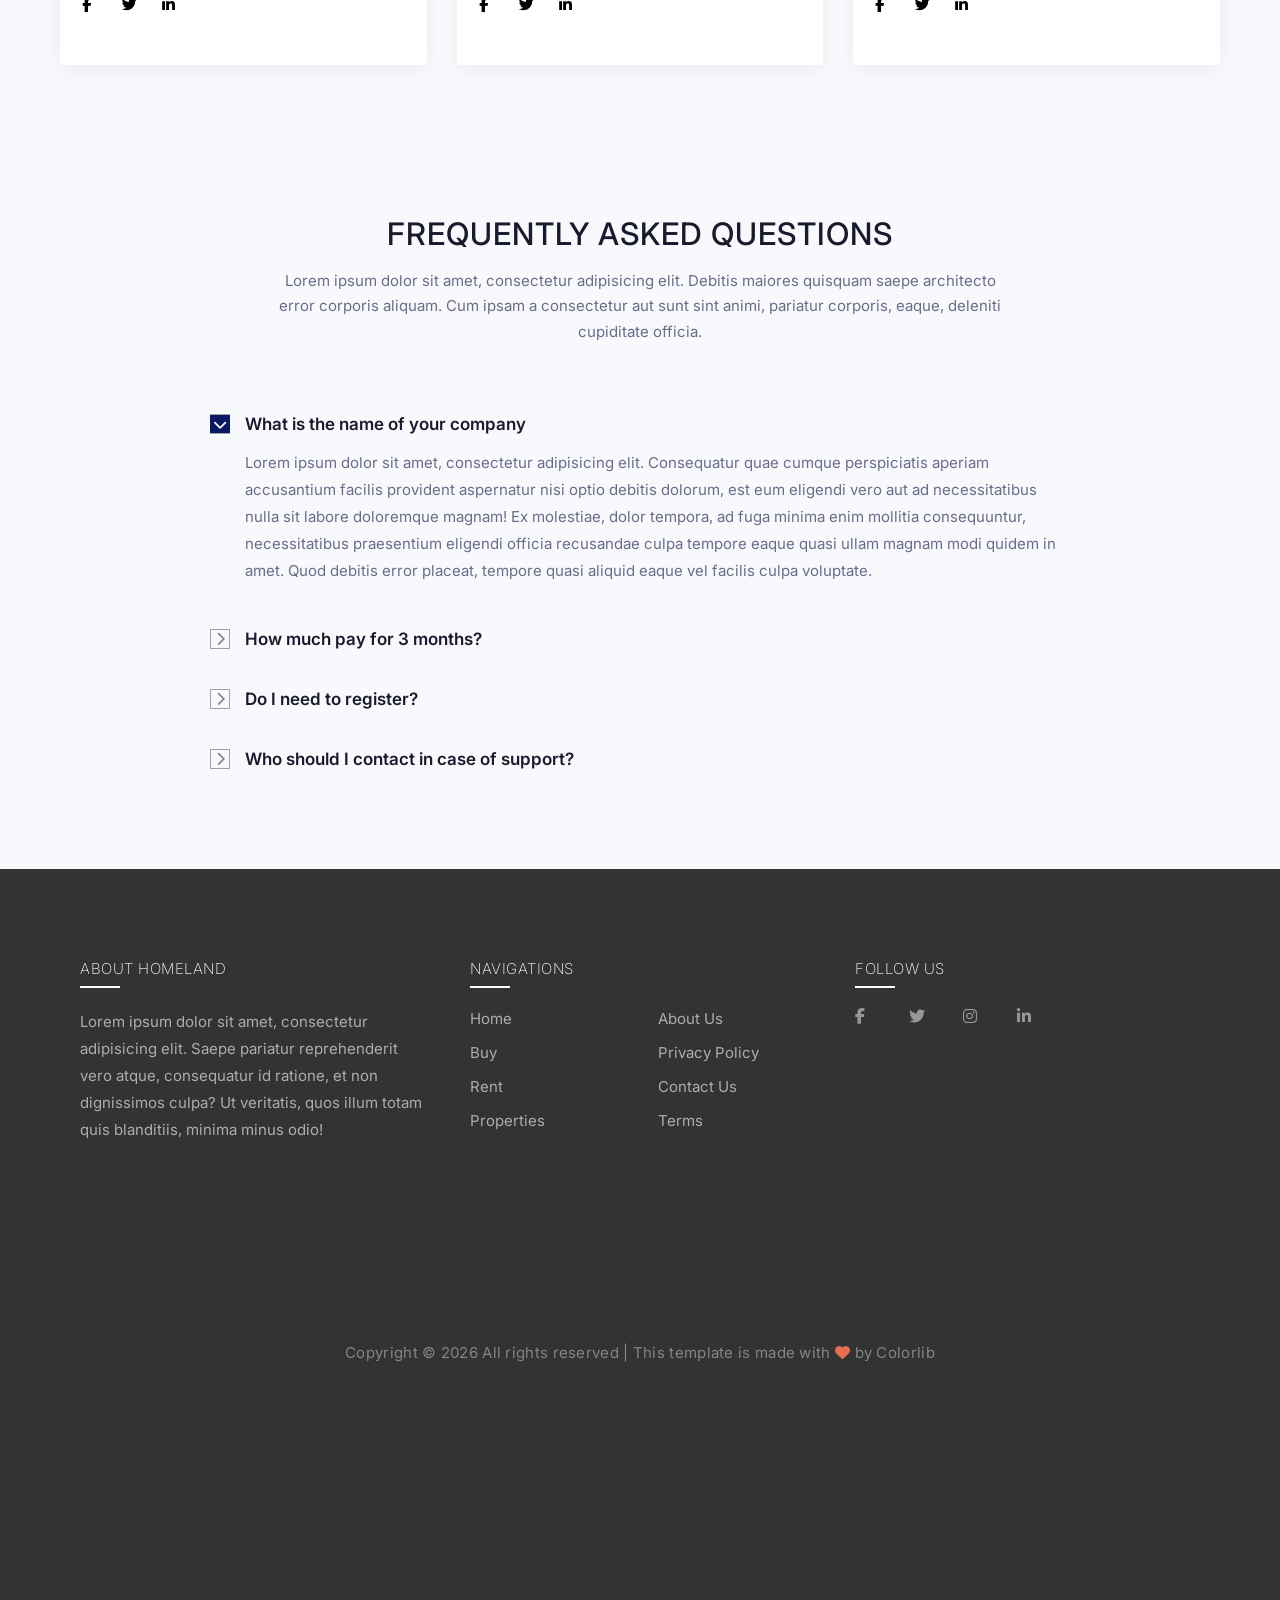
==== commit 42aaa222: "improve responsiveness" ====
--- a/about.html
+++ b/about.html
@@ -24,7 +24,28 @@
                 <a href="index.html" class="active">Home</a>
                 <a href="buy.html">Buy</a>
                 <a href="rent.html">Rent</a>
-                <a href="properties.html">Properties</a>
+                <div class="dropdown">
+                    <a href="#" class="dropdown-trigger">
+                        Properties <i class="fa-solid fa-chevron-down"></i>
+                    </a>
+                    <div class="dropdown-menu">
+                        <a href="#" class="dropdown-link">Condo</a>
+                        <a href="#" class="dropdown-link">Property Land</a>
+                        <a href="#" class="dropdown-link">Commercial Building</a>
+
+                        <!-- Nested Dropdown - Sub Menu -->
+                        <div class="nested-dropdown">
+                            <a href="#" class="nested-trigger">
+                                Sub Menu <i class="fa-solid fa-chevron-right"></i>
+                            </a>
+                            <div class="nested-menu">
+                                <a href="#" class="nested-link">Menu One</a>
+                                <a href="#" class="nested-link">Menu Two</a>
+                                <a href="#" class="nested-link">Menu Three</a>
+                            </div>
+                        </div>
+                    </div>
+                </div>
                 <a href="blog.html">Blog</a>
                 <a href="about.html">About</a>
                 <a href="contact.html">Contact</a>
--- a/homeland.css
+++ b/homeland.css
@@ -2411,4 +2411,270 @@
         padding: 12px 30px;
         font-size: 13px;
     }
+}
+/* ===== RESET & BASE ===== */
+/* ===== DROPDOWN MENU ===== */
+.dropdown {
+    position: relative;
+    display: inline-block;
+}
+
+.dropdown-trigger {
+    text-decoration: none;
+    color: #ffffff;
+    font-size: 15px;
+    font-weight: 500;
+    transition: 0.3s;
+    opacity: 0.8;
+    padding: 5px 0;
+    cursor: pointer;
+    display: flex;
+    align-items: center;
+    gap: 4px;
+}
+
+.dropdown-trigger:hover {
+    opacity: 1;
+    color: #e76f51;
+}
+
+.dropdown-trigger i {
+    font-size: 10px;
+    transition: 0.3s;
+}
+
+.dropdown:hover .dropdown-trigger i {
+    transform: rotate(180deg);
+}
+
+/* Dropdown Menu - White background, black text */
+.dropdown-menu {
+    position: absolute;
+    top: 100%;
+    left: 0;
+    min-width: 200px;
+    background: #ffffff;
+    border-radius: 1px;
+    padding: 8px 0;
+    opacity: 0;
+    visibility: hidden;
+    transform: translateY(10px);
+    transition: all 0.3s ease;
+    box-shadow: 0 15px 50px rgba(0, 0, 0, 0.15);
+    z-index: 999;
+    pointer-events: none;
+}
+
+.dropdown:hover .dropdown-menu,
+.dropdown-menu:hover {
+    opacity: 1;
+    visibility: visible;
+    transform: translateY(0);
+    pointer-events: auto;
+}
+
+/* Invisible bridge */
+.dropdown::after {
+    content: '';
+    position: absolute;
+    top: 90%;
+    left: 0;
+    right: 0;
+    height: 20px;
+    z-index: 1000;
+    background: transparent;
+}
+
+.dropdown-menu a {
+    display: block;
+    padding: 10px 24px;
+    color: #1a1a2e;
+    text-decoration: none;
+    font-size: 14px;
+    font-weight: 500;
+    transition: all 0.3s ease;
+    white-space: nowrap;
+    background: transparent;
+    cursor: pointer;
+}
+
+.dropdown-menu a:hover {
+    background: #e76f51;
+    color: #ffffff;
+    padding-left: 30px;
+}
+
+/* ===== NESTED DROPDOWN ===== */
+.nested-dropdown {
+    position: relative;
+}
+
+.nested-trigger {
+    display: flex;
+    justify-content: space-between;
+    align-items: center;
+    padding: 10px 24px;
+    color: #1a1a2e;
+    text-decoration: none;
+    font-size: 14px;
+    font-weight: 500;
+    transition: all 0.3s ease;
+    cursor: pointer;
+    background: transparent;
+}
+
+.nested-trigger:hover {
+    background: #e76f51;
+    color: #ffffff;
+}
+
+.nested-trigger i {
+    font-size: 10px;
+    transition: 0.3s;
+}
+
+.nested-dropdown:hover .nested-trigger i {
+    transform: rotate(180deg);
+}
+
+.nested-dropdown:hover .nested-trigger {
+    background: #e76f51;
+    color: #ffffff;
+}
+
+/* Nested Menu - White background, black text */
+.nested-menu {
+    position: absolute;
+    top: -8px;
+    left: 100%;
+    min-width: 160px;
+    background: #ffffff;
+    border-radius: 10px;
+    padding: 8px 0;
+    opacity: 0;
+    visibility: hidden;
+    transform: translateX(10px);
+    transition: all 0.3s ease;
+    box-shadow: 0 15px 50px rgba(0, 0, 0, 0.15);
+    z-index: 1000;
+    pointer-events: none;
+}
+
+.nested-dropdown:hover .nested-menu,
+.nested-menu:hover {
+    opacity: 1;
+    visibility: visible;
+    transform: translateX(0);
+    pointer-events: auto;
+}
+
+/* Invisible bridge for nested */
+.nested-dropdown::after {
+    content: '';
+    position: absolute;
+    top: 0;
+    right: 95%;
+    width: 20px;
+    height: 100%;
+    z-index: 1000;
+    background: transparent;
+}
+
+.nested-menu a {
+    display: block;
+    padding: 10px 24px;
+    color: #1a1a2e;
+    text-decoration: none;
+    font-size: 14px;
+    font-weight: 500;
+    transition: all 0.3s ease;
+    white-space: nowrap;
+    background: transparent;
+    cursor: pointer;
+}
+
+.nested-menu a:hover {
+    background: #e76f51;
+    color: #ffffff;
+    padding-left: 30px;
+}
+
+/* ===== RESPONSIVE DROPDOWN ===== */
+@media (max-width: 768px) {
+    .dropdown::after,
+    .nested-dropdown::after {
+        display: none;
+    }
+
+    .dropdown-menu {
+        position: static;
+        opacity: 1 !important;
+        visibility: visible !important;
+        transform: none !important;
+        background: transparent;
+        box-shadow: none;
+        padding-left: 20px;
+        display: none;
+        pointer-events: auto !important;
+    }
+
+    .dropdown:hover .dropdown-menu {
+        display: block;
+    }
+
+    .dropdown-menu:hover {
+        display: block;
+    }
+
+    .nested-menu {
+        position: static;
+        opacity: 1 !important;
+        visibility: visible !important;
+        transform: none !important;
+        background: transparent;
+        box-shadow: none;
+        padding-left: 20px;
+        display: none;
+        pointer-events: auto !important;
+    }
+
+    .nested-dropdown:hover .nested-menu {
+        display: block;
+    }
+
+    .nested-menu:hover {
+        display: block;
+    }
+
+    .dropdown-menu a,
+    .nested-trigger,
+    .nested-menu a {
+        color: #1a1a2e;
+        padding: 6px 0;
+    }
+
+    .dropdown-menu a:hover {
+        background: transparent;
+        color: #e76f51;
+        padding-left: 10px;
+    }
+
+    .nested-trigger:hover {
+        background: transparent;
+        color: #e76f51;
+    }
+
+    .nested-menu a:hover {
+        background: transparent;
+        color: #e76f51;
+        padding-left: 10px;
+    }
+
+    .dropdown-trigger i {
+        transform: none !important;
+    }
+
+    .nested-trigger i {
+        transform: none !important;
+    }
 }
